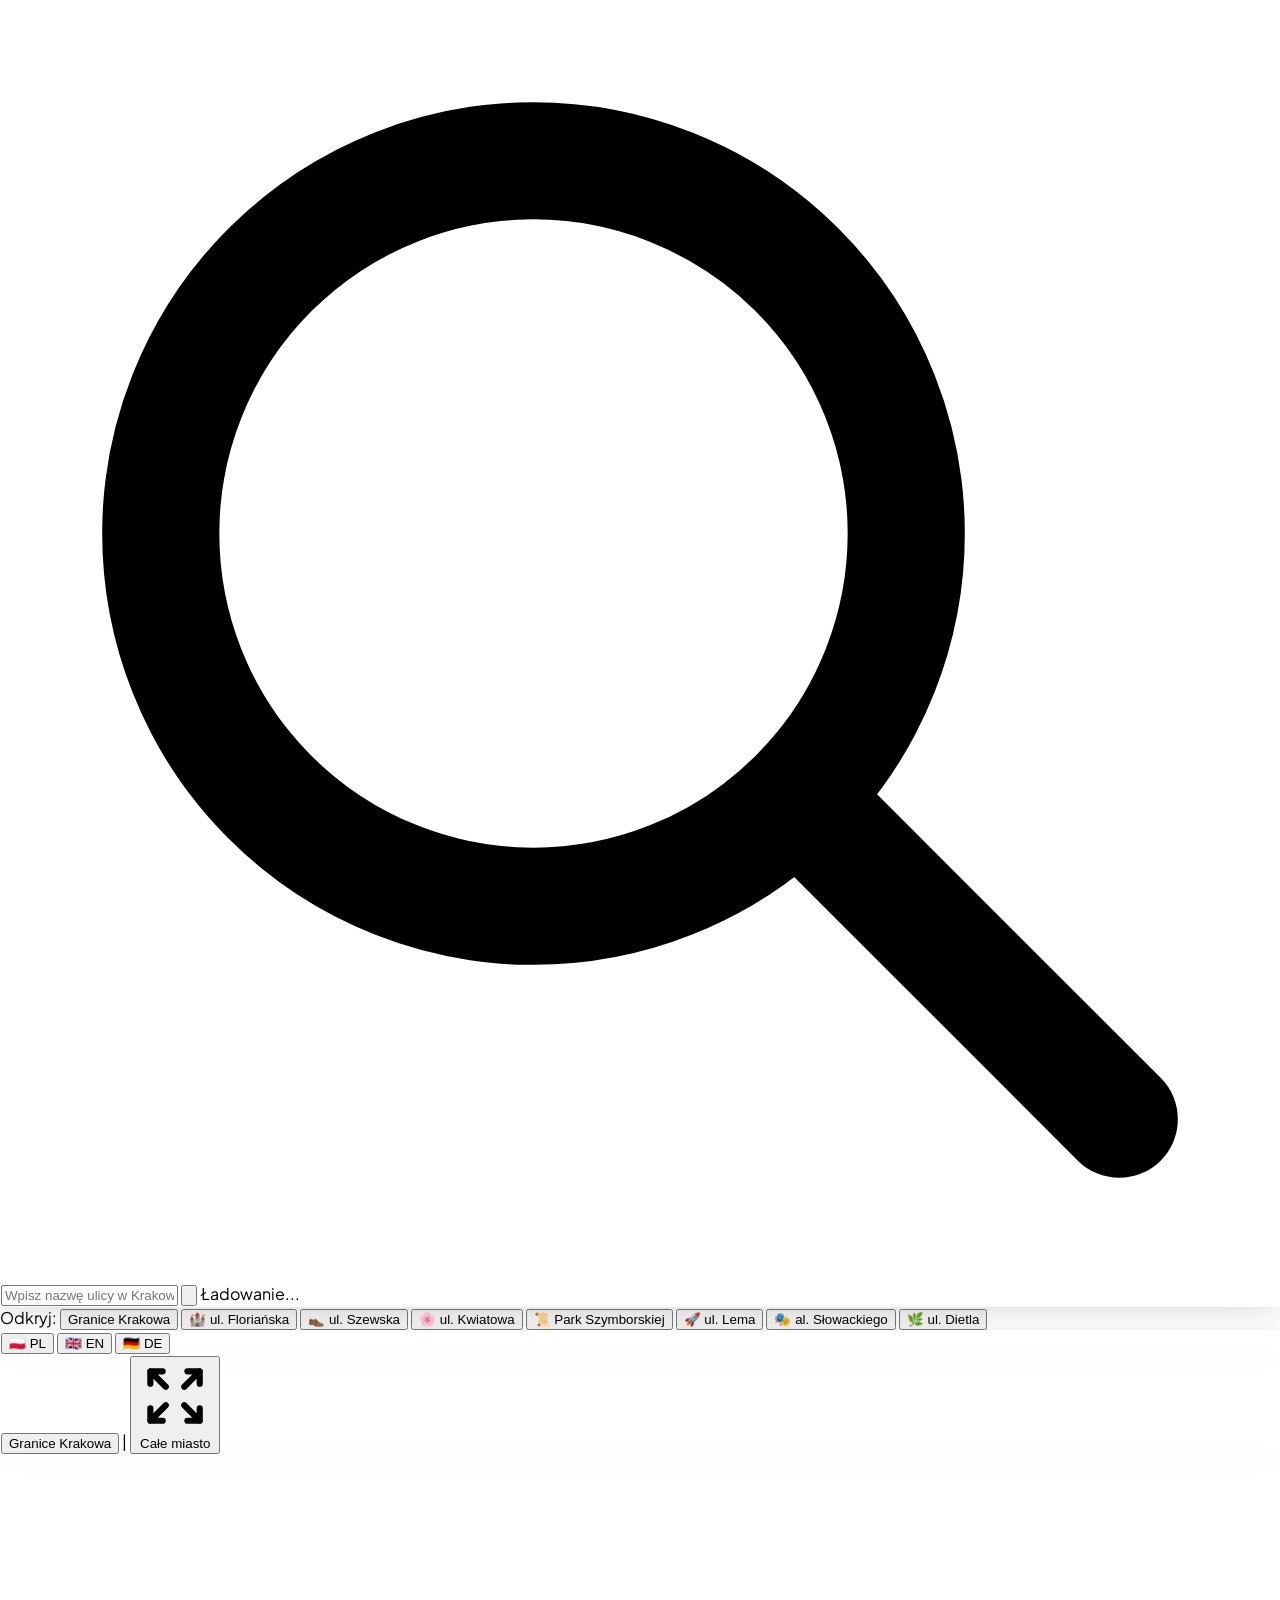
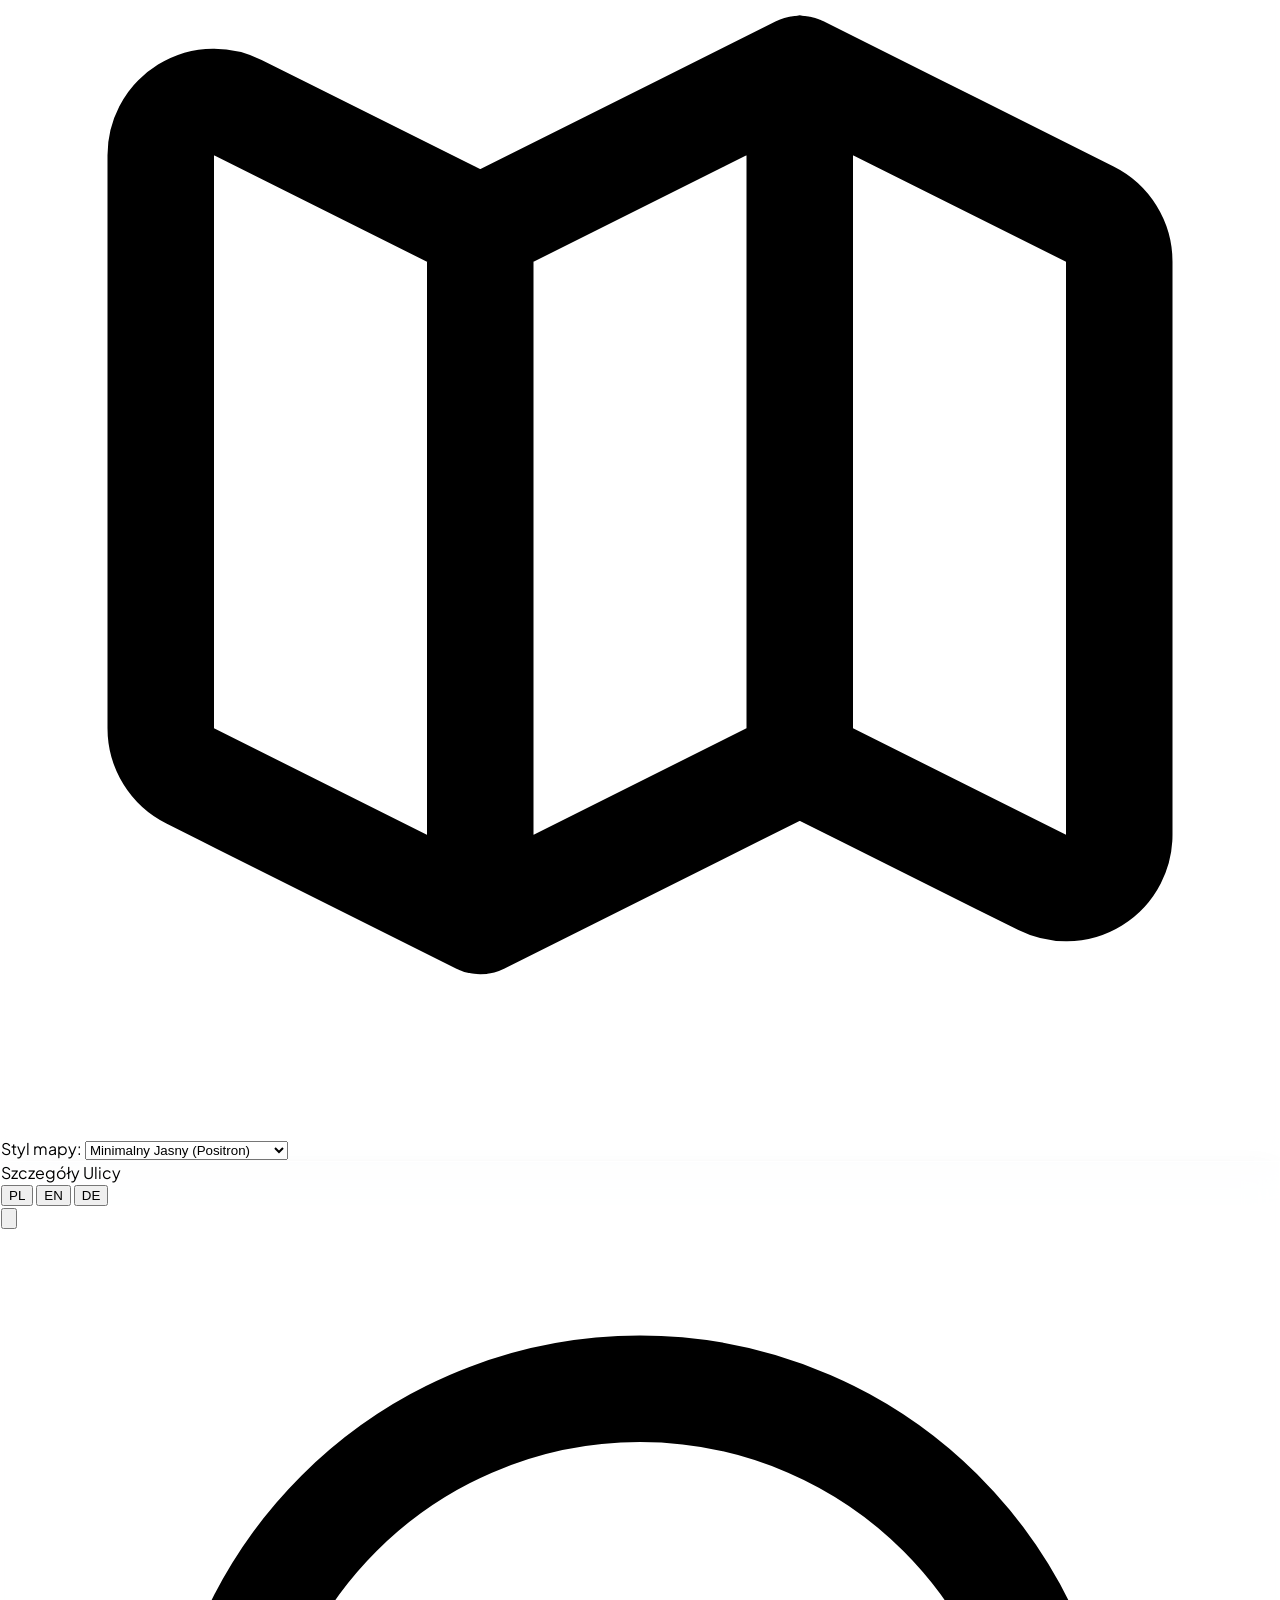
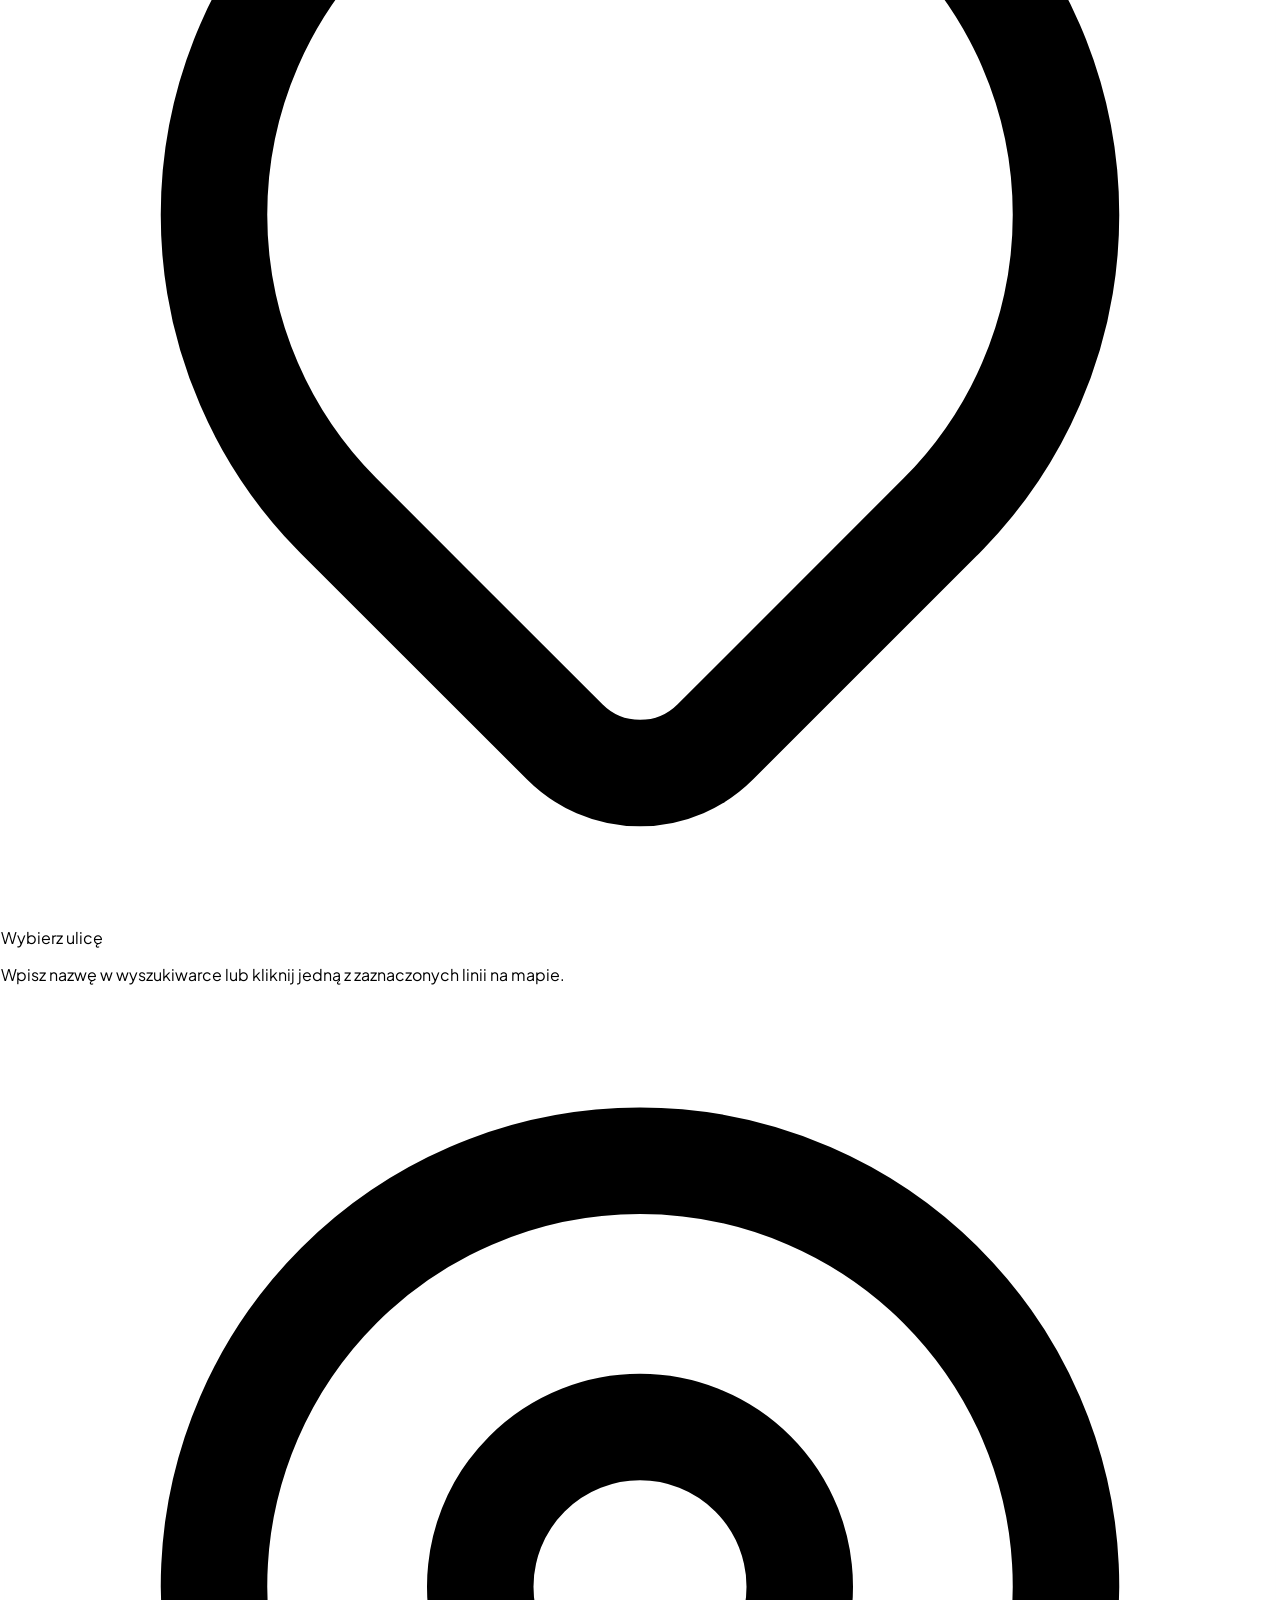
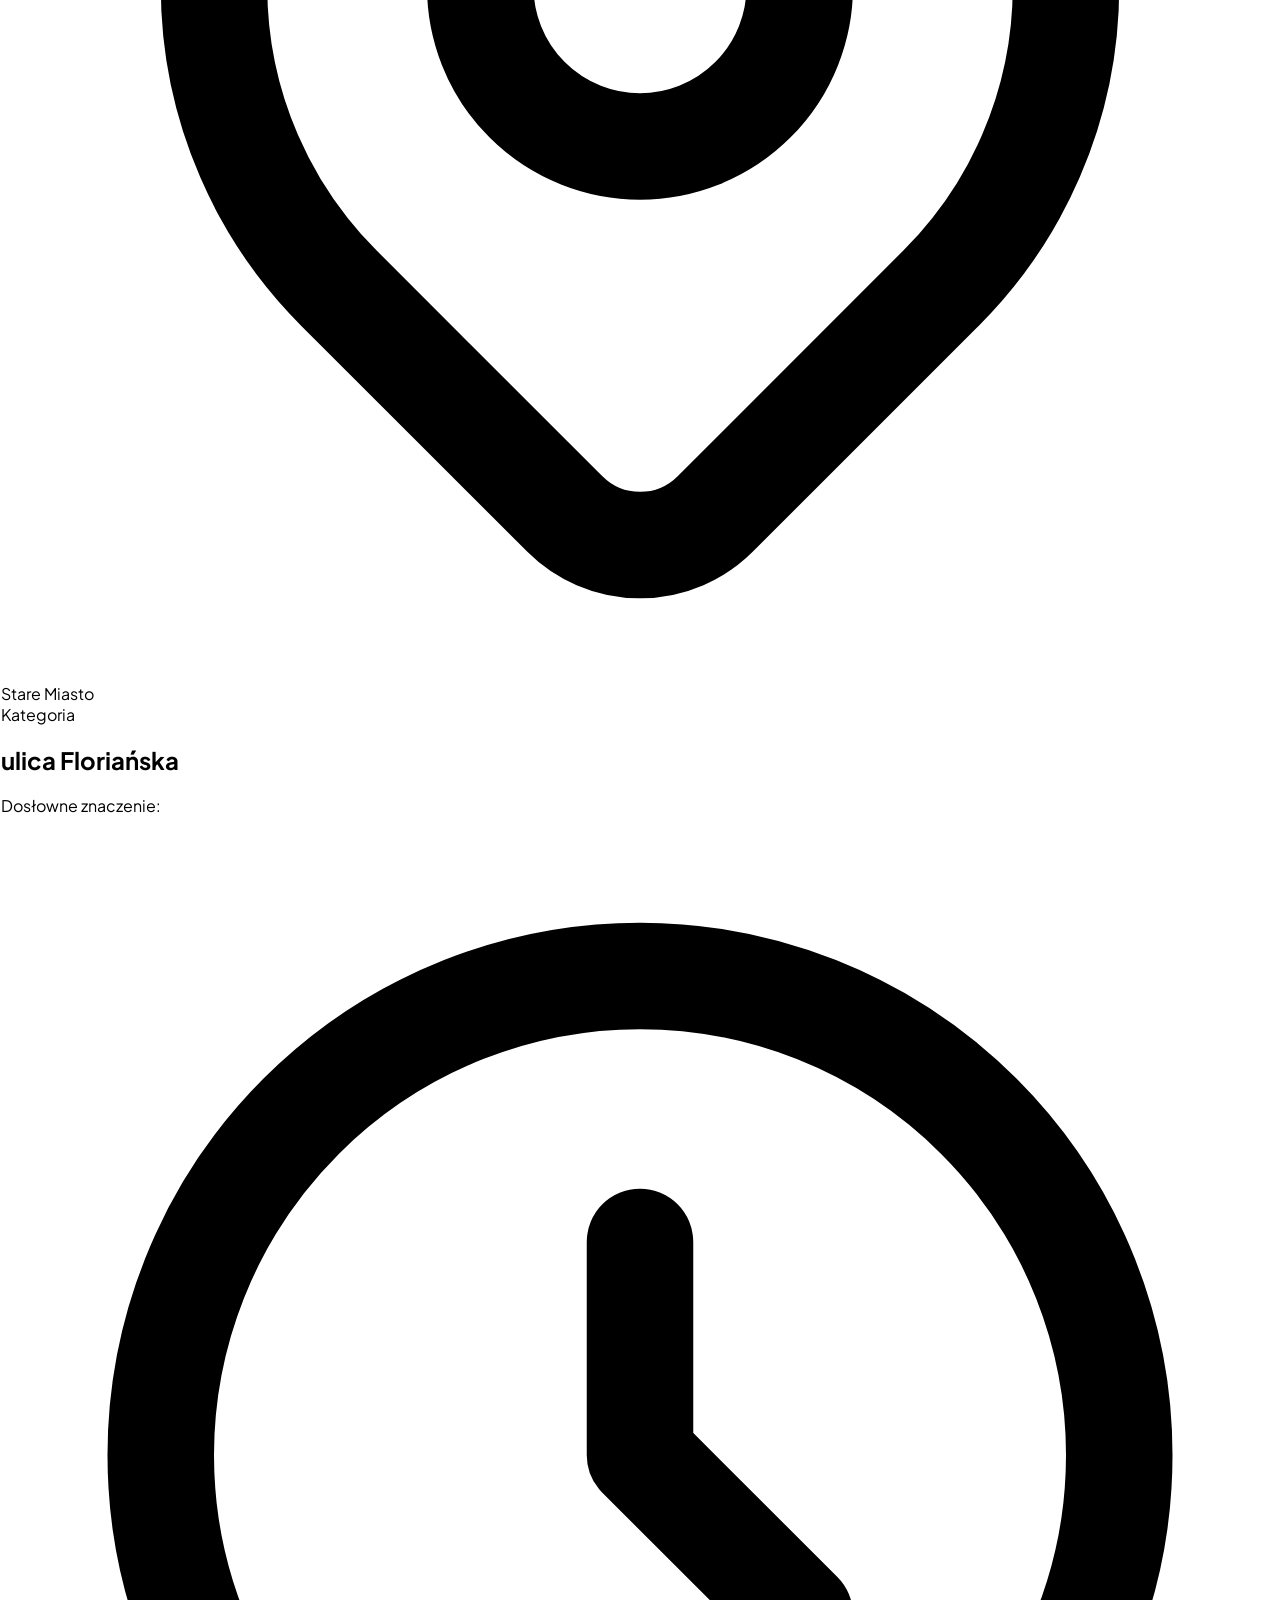
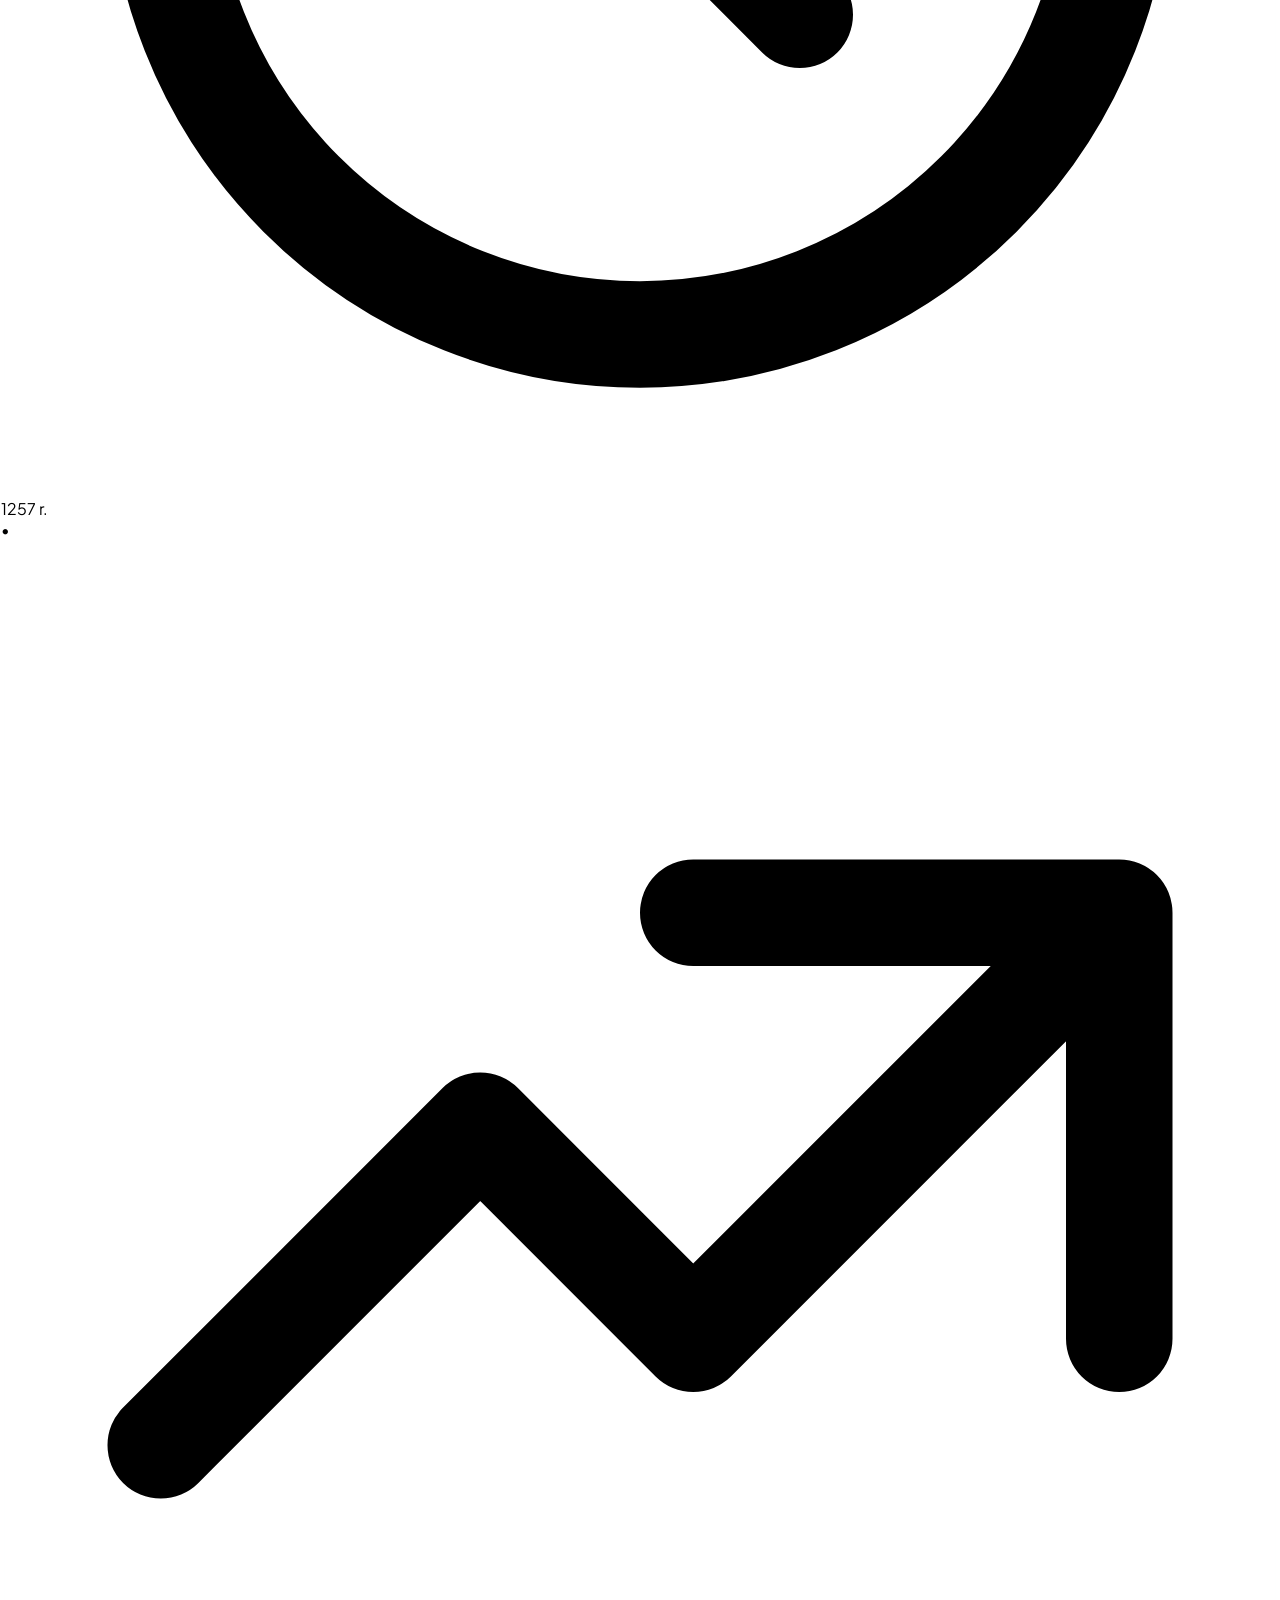
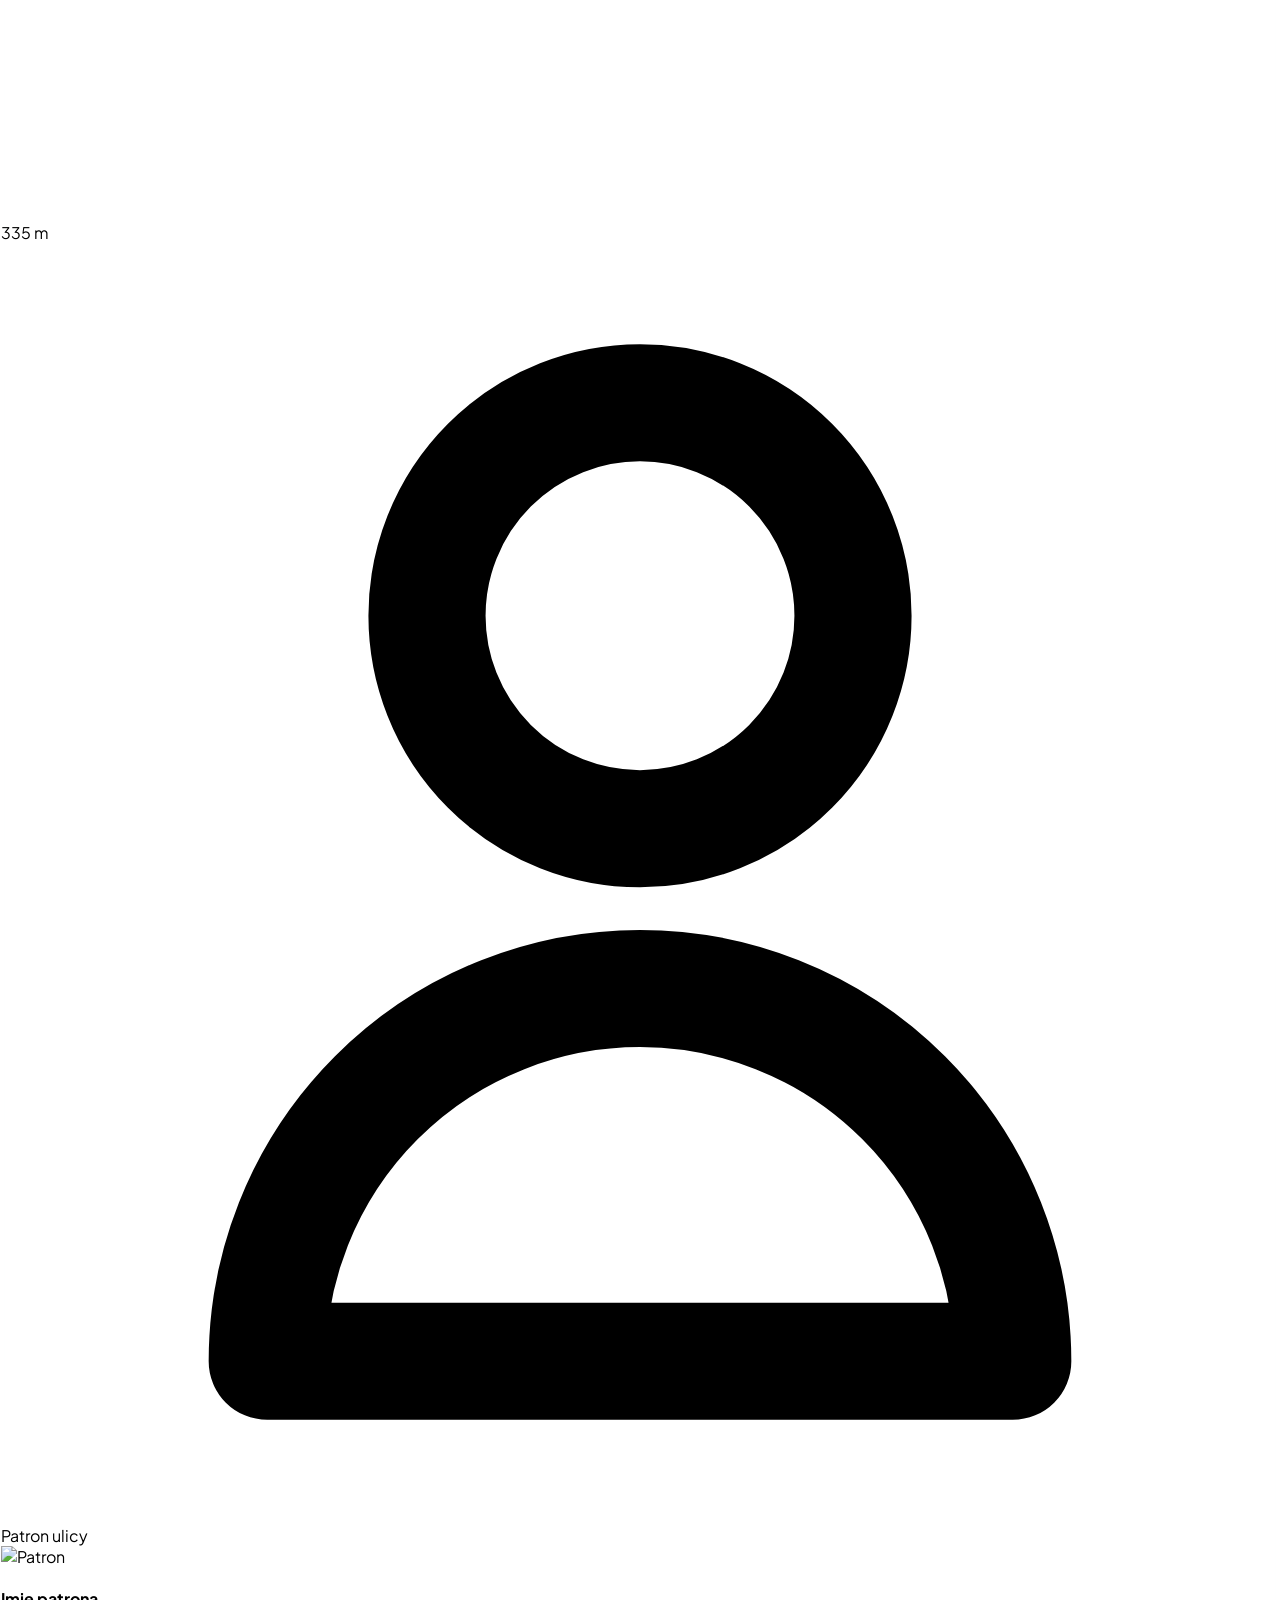
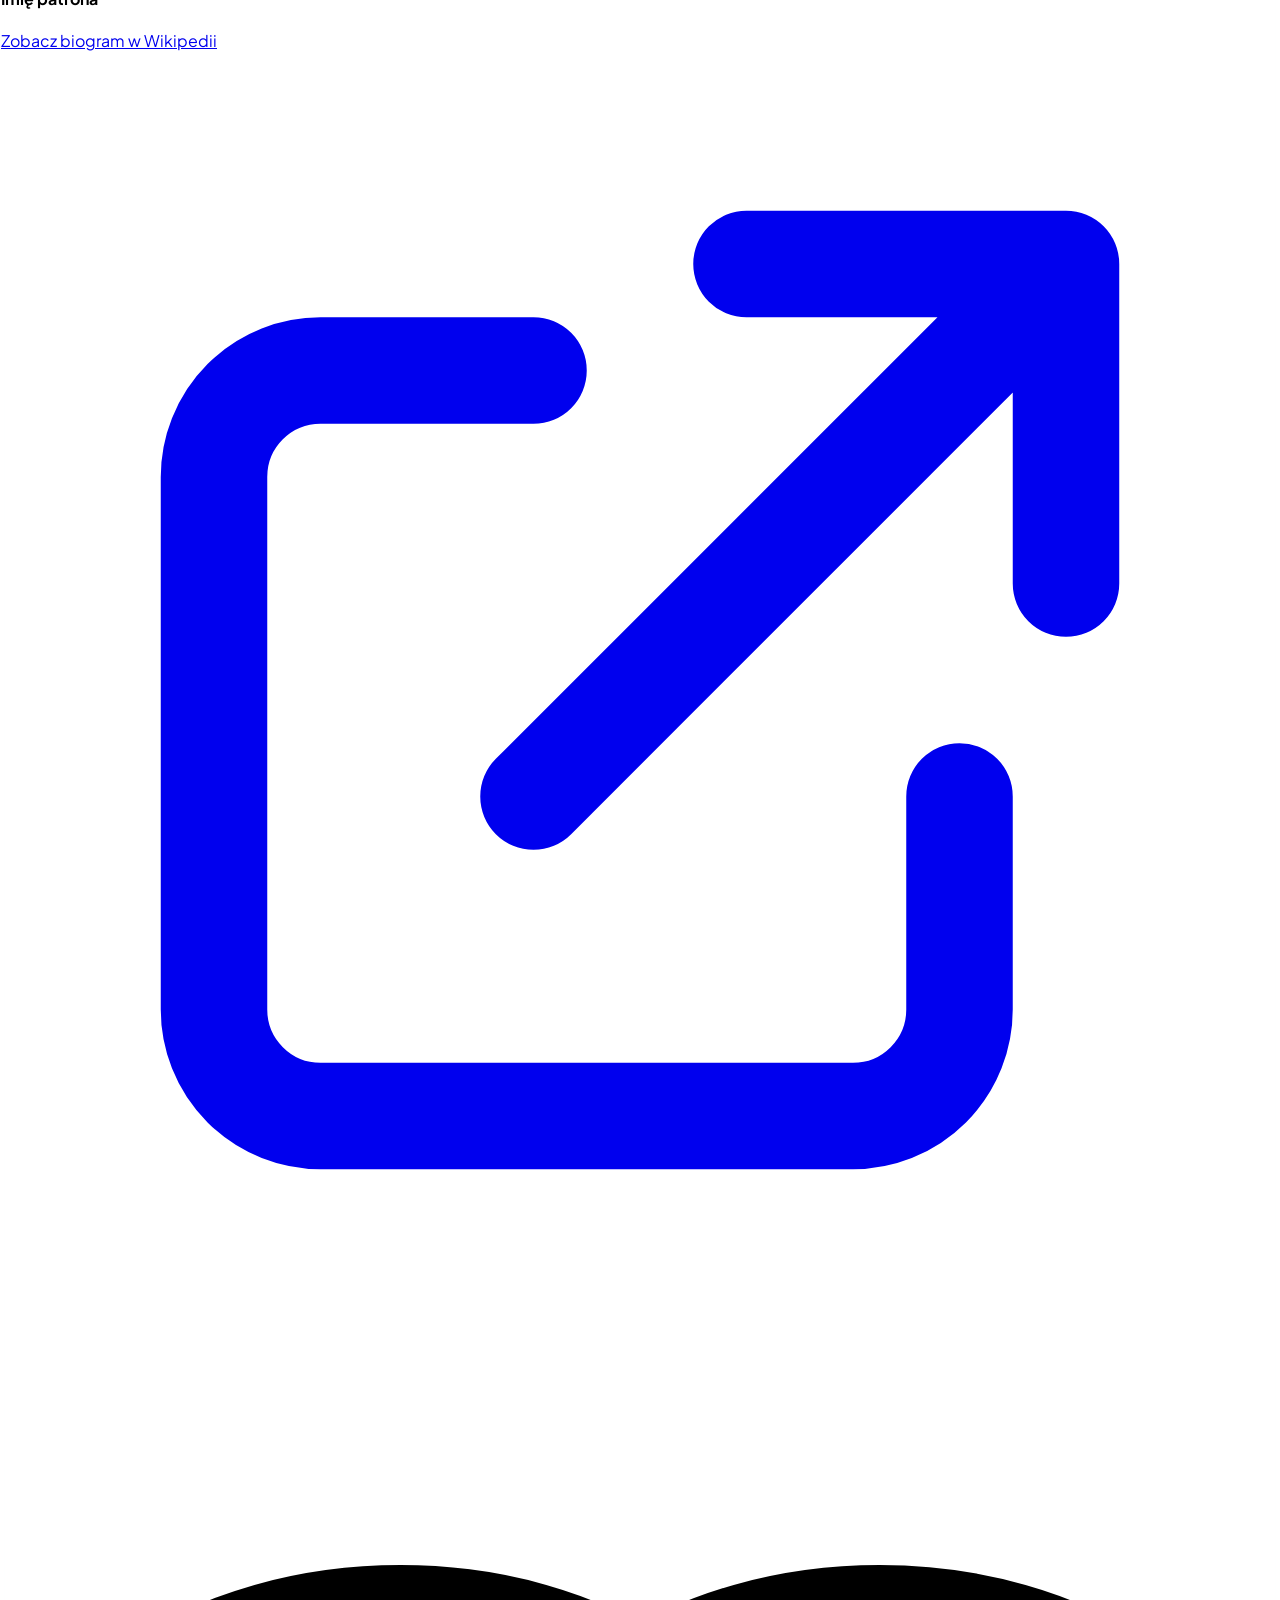
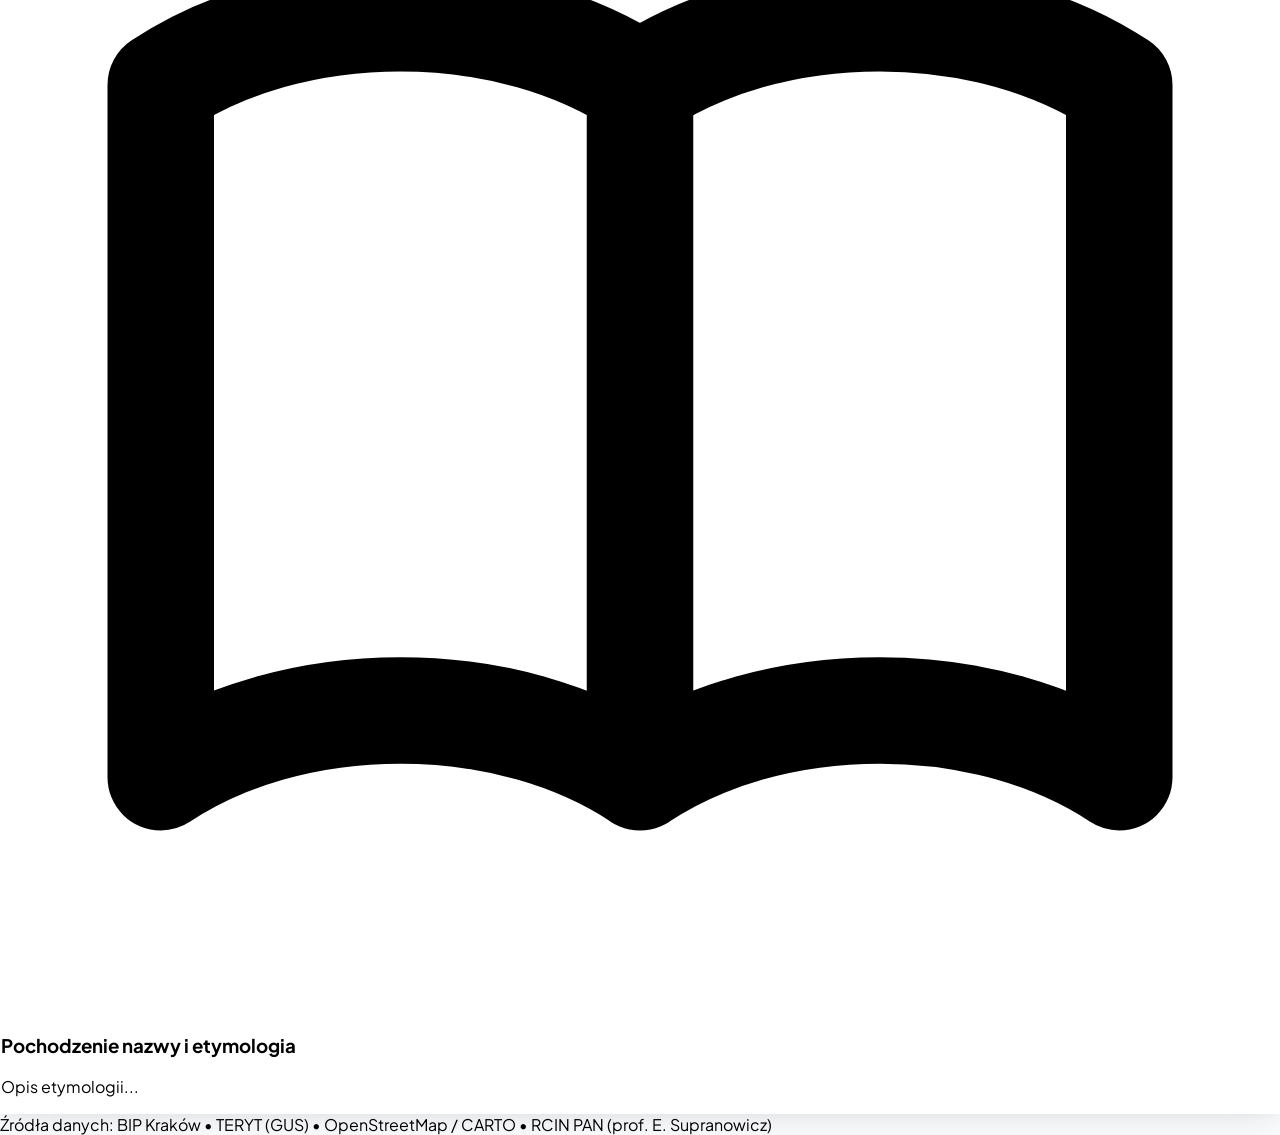
==== index.html @ cbea77e5 "feat: Inicjalizacja portalu Ulice Krakowa z wielojęzycznością i bazą 2763 ulic - Pełna baza 2763 uli" ====
<!DOCTYPE html>
<html lang="pl">
<head>
  <meta charset="UTF-8">
  <meta name="viewport" content="width=device-width, initial-scale=1.0">
  <title>Ulice Krakowa – Mapa, Etymologia i Uchwały RMK</title>
  
  <!-- Google Fonts: Plus Jakarta Sans -->
  <link rel="preconnect" href="https://fonts.googleapis.com">
  <link rel="preconnect" href="https://fonts.gstatic.com" crossorigin>
  <link href="https://fonts.googleapis.com/css2?family=Plus+Jakarta+Sans:wght@300;400;500;600;700;800&display=swap" rel="stylesheet">

  <!-- Tailwind CSS CDN -->
  <script src="https://cdn.tailwindcss.com"></script>

  <!-- MapLibre GL JS (Wektorowy WebGL, open-source, ultra-szybki) -->
  <link href="https://unpkg.com/maplibre-gl@4.7.1/dist/maplibre-gl.css" rel="stylesheet" />
  <script src="https://unpkg.com/maplibre-gl@4.7.1/dist/maplibre-gl.js"></script>

  <!-- Niezależne style aplikacji -->
  <link rel="stylesheet" href="css/style.css">
</head>
<body class="relative h-screen w-screen overflow-hidden bg-slate-900 text-slate-800 antialiased select-none">

  <!-- Kontener mapy MapLibre WebGL -->
  <div id="map"></div>

  <!-- Pływający górny pasek nawigacji i wyszukiwarka -->
  <header class="absolute top-4 left-4 right-4 md:left-6 md:right-auto z-20 flex flex-col gap-2 max-w-xl w-full pointer-events-none">
    
    <!-- Pasek wyszukiwania w stylu Apple Spotlight / Glassmorphism -->
    <div class="glass-panel rounded-2xl shadow-xl pointer-events-auto transition-all duration-200">
      <div class="flex items-center px-4 py-3 gap-3">
        <!-- Ikona lupy -->
        <svg class="w-5 h-5 text-blue-600 flex-shrink-0" fill="none" stroke="currentColor" viewBox="0 0 24 24">
          <path stroke-linecap="round" stroke-linejoin="round" stroke-width="2.2" d="M21 21l-6-6m2-5a7 7 0 11-14 0 7 7 0 0114 0z"></path>
        </svg>

        <!-- Input wyszukiwania -->
        <input 
          id="search-input" 
          type="text" 
          placeholder="Wpisz nazwę ulicy w Krakowie (np. Floriańska, Słowackiego, Szewska)..." 
          data-i18n-placeholder="search_placeholder"
          autocomplete="off"
          spellcheck="false"
          class="w-full bg-transparent text-slate-800 placeholder-slate-400 font-medium text-sm md:text-base outline-none focus:ring-0"
        >

        <!-- Przycisk wyczyszczenia -->
        <button id="clear-search-btn" class="hidden text-slate-400 hover:text-slate-600 p-1">
          <svg class="w-4 h-4" fill="none" stroke="currentColor" viewBox="0 0 24 24">
            <path stroke-linecap="round" stroke-linejoin="round" stroke-width="2" d="M6 18L18 6M6 6l12 12"></path>
          </svg>
        </button>

        <!-- Odznaka z liczbą ulic -->
        <span id="streets-count-badge" class="hidden sm:inline-block text-[11px] font-semibold bg-slate-100 text-slate-600 px-2 py-1 rounded-lg flex-shrink-0 border border-slate-200">
          Ładowanie...
        </span>
      </div>

      <!-- Dropdown z wynikami wyszukiwania -->
      <div id="search-results" class="hidden max-h-80 overflow-y-auto border-t border-slate-100 divide-y divide-slate-100">
        <!-- Generowane dynamicznie przez search.js -->
      </div>
    </div>

    <!-- Szybkie chipy z popularnymi ulicami -->
    <div class="flex items-center gap-1.5 overflow-x-auto py-1 px-1 pointer-events-auto no-scrollbar">
      <span data-i18n="discover" class="text-[11px] font-bold text-slate-600 drop-shadow-sm bg-white/70 px-2 py-0.5 rounded-md backdrop-blur-sm">Odkryj:</span>
      <button onclick="window.krakowApp?.fitKrakowBounds()" class="text-xs bg-red-50 hover:bg-red-100 text-red-700 font-bold px-2.5 py-1 rounded-lg shadow-sm border border-red-200 backdrop-blur-md transition-all whitespace-nowrap flex items-center gap-1 cursor-pointer">
        <span class="w-2 h-2 rounded-full bg-red-600 animate-pulse"></span>
        <span data-i18n="city_border">Granice Krakowa</span>
      </button>
      <button onclick="window.krakowApp?.selectStreetById('florianska')" data-i18n="chip_florianska" class="text-xs bg-white/90 hover:bg-blue-50 text-slate-700 hover:text-blue-600 font-medium px-2.5 py-1 rounded-lg shadow-sm border border-slate-200/80 backdrop-blur-md transition-all whitespace-nowrap">
        🏰 ul. Floriańska
      </button>
      <button onclick="window.krakowApp?.selectStreetById('szewska')" data-i18n="chip_szewska" class="text-xs bg-white/90 hover:bg-blue-50 text-slate-700 hover:text-blue-600 font-medium px-2.5 py-1 rounded-lg shadow-sm border border-slate-200/80 backdrop-blur-md transition-all whitespace-nowrap">
        👞 ul. Szewska
      </button>
      <button onclick="window.krakowApp?.selectStreetById('kwiatowa')" data-i18n="chip_kwiatowa" class="text-xs bg-white/90 hover:bg-blue-50 text-slate-700 hover:text-blue-600 font-medium px-2.5 py-1 rounded-lg shadow-sm border border-slate-200/80 backdrop-blur-md transition-all whitespace-nowrap">
        🌸 ul. Kwiatowa
      </button>
      <button onclick="window.krakowApp?.selectStreetById('szymborskiej')" data-i18n="chip_szymborskiej" class="text-xs bg-white/90 hover:bg-blue-50 text-slate-700 hover:text-blue-600 font-medium px-2.5 py-1 rounded-lg shadow-sm border border-slate-200/80 backdrop-blur-md transition-all whitespace-nowrap">
        📜 Park Szymborskiej
      </button>
      <button onclick="window.krakowApp?.selectStreetById('lema')" data-i18n="chip_lema" class="text-xs bg-white/90 hover:bg-blue-50 text-slate-700 hover:text-blue-600 font-medium px-2.5 py-1 rounded-lg shadow-sm border border-slate-200/80 backdrop-blur-md transition-all whitespace-nowrap">
        🚀 ul. Lema
      </button>
      <button onclick="window.krakowApp?.selectStreetById('slowackiego')" data-i18n="chip_slowackiego" class="text-xs bg-white/90 hover:bg-blue-50 text-slate-700 hover:text-blue-600 font-medium px-2.5 py-1 rounded-lg shadow-sm border border-slate-200/80 backdrop-blur-md transition-all whitespace-nowrap">
        🎭 al. Słowackiego
      </button>
      <button onclick="window.krakowApp?.selectStreetById('dietla')" data-i18n="chip_dietla" class="text-xs bg-white/90 hover:bg-blue-50 text-slate-700 hover:text-blue-600 font-medium px-2.5 py-1 rounded-lg shadow-sm border border-slate-200/80 backdrop-blur-md transition-all whitespace-nowrap">
        🌿 ul. Dietla
      </button>
    </div>
  </header>

  <!-- Prawy górny pasek: Przełącznik języków + Granice Krakowa + Styl mapy -->
  <div class="absolute top-4 right-4 z-20 hidden md:flex items-center gap-2">
    <!-- Przełącznik języka (PL / EN / DE) -->
    <div class="glass-panel p-1 rounded-xl shadow-lg flex items-center gap-1 border border-slate-200">
      <button onclick="window.krakowI18n?.setLanguage('pl')" data-lang="pl" class="lang-btn px-2.5 py-1 text-xs font-bold rounded-lg transition-all bg-white text-blue-700 shadow-sm">
        🇵🇱 PL
      </button>
      <button onclick="window.krakowI18n?.setLanguage('en')" data-lang="en" class="lang-btn px-2.5 py-1 text-xs font-medium rounded-lg transition-all text-slate-600 hover:text-slate-900">
        🇬🇧 EN
      </button>
      <button onclick="window.krakowI18n?.setLanguage('de')" data-lang="de" class="lang-btn px-2.5 py-1 text-xs font-medium rounded-lg transition-all text-slate-600 hover:text-slate-900">
        🇩🇪 DE
      </button>
    </div>

    <!-- Panel Granic Krakowa -->
    <div class="glass-panel px-3 py-1.5 rounded-xl shadow-lg flex items-center gap-2 border border-slate-200 bg-white/95">
      <button id="toggle-border-btn" title="Włącz / wyłącz widok granic Krakowa" class="flex items-center gap-1.5 text-xs font-bold text-red-600 hover:text-red-700 transition-all cursor-pointer">
        <span id="border-indicator-dot" class="w-2.5 h-2.5 rounded-full bg-red-600 shadow-sm animate-pulse"></span>
        <span data-i18n="city_border">Granice Krakowa</span>
      </button>
      <span class="text-slate-300">|</span>
      <button id="fit-bounds-btn" title="Dopasuj widok kamery do pełnych granic Krakowa" class="text-slate-600 hover:text-blue-600 transition-colors cursor-pointer text-xs flex items-center gap-1 font-medium">
        <svg class="w-3.5 h-3.5 text-slate-500" fill="none" stroke="currentColor" viewBox="0 0 24 24">
          <path stroke-linecap="round" stroke-linejoin="round" stroke-width="2" d="M4 8V4m0 0h4M4 4l5 5m11-1V4m0 0h-4m4 0l-5 5M4 16v4m0 0h4m-4 0l5-5m11 5l-5-5m5 5v-4m0 4h-4"></path>
        </svg>
        <span data-i18n="fit_krakow">Całe miasto</span>
      </button>
    </div>

    <!-- Styl mapy -->
    <div class="glass-panel px-3 py-2 rounded-xl shadow-lg flex items-center gap-2 border border-slate-200">
      <svg class="w-4 h-4 text-slate-500" fill="none" stroke="currentColor" viewBox="0 0 24 24">
        <path stroke-linecap="round" stroke-linejoin="round" stroke-width="2" d="M9 20l-5.447-2.724A1 1 0 013 16.382V5.618a1 1 0 011.447-.894L9 7m0 13l6-3m-6 3V7m6 10l4.553 2.276A1 1 0 0021 18.382V7.618a1 1 0 00-.553-.894L15 4m0 13V4m0 0L9 7"></path>
      </svg>
      <label for="map-style-select" data-i18n="map_style" class="text-xs font-semibold text-slate-600">Styl mapy:</label>
      <select id="map-style-select" class="bg-transparent text-xs font-bold text-slate-800 focus:outline-none cursor-pointer">
        <option value="positron">Minimalny Jasny (Positron)</option>
        <option value="dark">Ciemny / Neon (Dark Matter)</option>
        <option value="voyager">Klasyczny Kolorowy (Voyager)</option>
      </select>
    </div>
  </div>

  <!-- Boczny panel szczegółów ulicy (Drawer / Sheet) -->
  <aside id="street-drawer" class="absolute bottom-0 md:bottom-auto md:top-4 md:right-4 z-30 w-full md:w-[420px] max-h-[75vh] md:max-h-[calc(100vh-2rem)] glass-panel md:rounded-2xl rounded-t-2xl shadow-2xl flex flex-col transition-drawer overflow-hidden translate-y-full md:translate-x-full md:translate-y-0">
    
    <!-- Belka nagłówkowa panelu -->
    <div class="flex items-center justify-between px-5 py-4 border-b border-slate-200/80 bg-white/40">
      <div class="flex items-center gap-2">
        <span class="w-2.5 h-2.5 rounded-full bg-blue-600 animate-ping"></span>
        <span class="w-2.5 h-2.5 rounded-full bg-blue-600 -ml-4"></span>
        <span data-i18n="drawer_title" class="text-xs font-bold uppercase tracking-wider text-slate-500">Szczegóły Ulicy</span>
      </div>
      <div class="flex items-center gap-2">
        <!-- Mobilny przełącznik języka -->
        <div class="flex md:hidden items-center bg-slate-200/70 p-0.5 rounded-lg text-[10px]">
          <button onclick="window.krakowI18n?.setLanguage('pl')" data-lang="pl" class="lang-btn px-1.5 py-0.5 rounded font-bold">PL</button>
          <button onclick="window.krakowI18n?.setLanguage('en')" data-lang="en" class="lang-btn px-1.5 py-0.5 rounded">EN</button>
          <button onclick="window.krakowI18n?.setLanguage('de')" data-lang="de" class="lang-btn px-1.5 py-0.5 rounded">DE</button>
        </div>
        <button id="close-drawer-btn" class="p-1.5 rounded-lg text-slate-400 hover:text-slate-700 hover:bg-slate-100 transition-colors">
          <svg class="w-5 h-5" fill="none" stroke="currentColor" viewBox="0 0 24 24">
            <path stroke-linecap="round" stroke-linejoin="round" stroke-width="2" d="M6 18L18 6M6 6l12 12"></path>
          </svg>
        </button>
      </div>
    </div>

    <!-- Stan początkowy (pusty) -->
    <div id="drawer-empty-state" class="p-8 text-center flex flex-col items-center justify-center h-64">
      <div class="w-12 h-12 rounded-full bg-blue-50 text-blue-600 flex items-center justify-center mb-3">
        <svg class="w-6 h-6" fill="none" stroke="currentColor" viewBox="0 0 24 24">
          <path stroke-linecap="round" stroke-linejoin="round" stroke-width="2" d="M17.657 16.657L13.414 20.9a1.998 1.998 0 01-2.827 0l-4.244-4.243a8 8 0 1111.314 0z"></path>
        </svg>
      </div>
      <p data-i18n="empty_title" class="font-bold text-slate-800 text-sm">Wybierz ulicę</p>
      <p data-i18n="empty_desc" class="text-xs text-slate-500 mt-1 max-w-xs">Wpisz nazwę w wyszukiwarce lub kliknij jedną z zaznaczonych linii na mapie.</p>
    </div>

    <!-- Treść po wybraniu ulicy -->
    <div id="drawer-content" class="hidden p-6 overflow-y-auto space-y-5">
      
      <!-- Nagłówek ulicy i lokalizacja -->
      <div class="border-b border-slate-100 pb-4">
        <div class="flex items-center justify-between gap-2 mb-2">
          <div class="inline-flex items-center gap-1.5 text-xs font-semibold px-2.5 py-1 rounded-full bg-blue-50 text-blue-700 border border-blue-100">
            <svg class="w-3.5 h-3.5 text-blue-600 flex-shrink-0" fill="none" stroke="currentColor" viewBox="0 0 24 24">
              <path stroke-linecap="round" stroke-linejoin="round" stroke-width="2" d="M17.657 16.657L13.414 20.9a1.998 1.998 0 01-2.827 0l-4.244-4.243a8 8 0 1111.314 0z"></path>
              <path stroke-linecap="round" stroke-linejoin="round" stroke-width="2" d="M15 11a3 3 0 11-6 0 3 3 0 016 0z"></path>
            </svg>
            <span id="drawer-district">Stare Miasto</span>
          </div>
          <span id="drawer-category" class="text-[11px] font-medium text-slate-500 bg-slate-100 px-2.5 py-1 rounded-md">
            Kategoria
          </span>
        </div>
        
        <h2 id="drawer-name" class="text-2xl font-extrabold text-slate-900 tracking-tight leading-tight">
          ulica Floriańska
        </h2>

        <!-- Dosłowne znaczenie dla obcokrajowców (np. Shoemakers' Street / Schustergasse) -->
        <div id="drawer-meaning-box" class="hidden mt-2 inline-flex items-center gap-1.5 px-2.5 py-1 rounded-lg bg-indigo-50 border border-indigo-100 text-indigo-900 text-xs font-medium">
          <span class="text-[10px] font-bold uppercase tracking-wider text-indigo-500" data-i18n="literal_meaning_label">Dosłowne znaczenie:</span>
          <span id="drawer-meaning-text" class="font-bold text-indigo-700"></span>
        </div>

        <div class="flex items-center gap-3 text-xs text-slate-500 mt-2.5 pt-2 border-t border-slate-100">
          <div class="flex items-center gap-1.5">
            <svg class="w-3.5 h-3.5 text-slate-400" fill="none" stroke="currentColor" viewBox="0 0 24 24">
              <path stroke-linecap="round" stroke-linejoin="round" stroke-width="2" d="M12 8v4l3 3m6-3a9 9 0 11-18 0 9 9 0 0118 0z"></path>
            </svg>
            <span id="drawer-year" class="font-medium text-slate-700">1257 r.</span>
          </div>
          <span class="text-slate-300">•</span>
          <div class="flex items-center gap-1.5">
            <svg class="w-3.5 h-3.5 text-slate-400" fill="none" stroke="currentColor" viewBox="0 0 24 24">
              <path stroke-linecap="round" stroke-linejoin="round" stroke-width="2" d="M13 7h8m0 0v8m0-8l-8 8-4-4-6 6"></path>
            </svg>
            <span id="drawer-length" class="text-slate-600">335 m</span>
          </div>
        </div>
      </div>

      <!-- Karta Patrona Ulicy (jeśli istnieje) -->
      <div id="drawer-patron-card" class="hidden p-4 rounded-xl bg-slate-50/80 border border-slate-200/80 shadow-sm transition-all">
        <div class="text-[10px] font-bold uppercase tracking-wider text-blue-800 mb-3 flex items-center gap-1.5">
          <svg class="w-3.5 h-3.5 text-blue-600" fill="none" stroke="currentColor" viewBox="0 0 24 24">
            <path stroke-linecap="round" stroke-linejoin="round" stroke-width="2.2" d="M16 7a4 4 0 11-8 0 4 4 0 018 0zM12 14a7 7 0 00-7 7h14a7 7 0 00-7-7z"></path>
          </svg>
          <span data-i18n="patron_title">Patron ulicy</span>
        </div>
        <div class="flex items-start gap-3.5">
          <img id="drawer-patron-img" class="w-16 h-20 rounded-xl object-cover shadow-md border-2 border-white flex-shrink-0 bg-slate-200" src="" alt="Patron" referrerpolicy="no-referrer">
          <div class="flex-1 min-w-0">
            <h4 id="drawer-patron-name" class="text-sm font-bold text-slate-900 leading-tight">Imię patrona</h4>
            <p id="drawer-patron-role" class="text-xs text-slate-600 mt-1 leading-relaxed"></p>
            <a id="drawer-patron-wiki" href="#" target="_blank" rel="noopener noreferrer" class="inline-flex items-center gap-1.5 text-xs font-semibold text-blue-600 hover:text-blue-800 mt-2.5 transition-colors">
              <span data-i18n="wiki_bio_link">Zobacz biogram w Wikipedii</span>
              <svg class="w-3 h-3" fill="none" stroke="currentColor" viewBox="0 0 24 24">
                <path stroke-linecap="round" stroke-linejoin="round" stroke-width="2" d="M10 6H6a2 2 0 00-2 2v10a2 2 0 002 2h10a2 2 0 002-2v-4M14 4h6m0 0v6m0-6L10 14"></path>
              </svg>
            </a>
          </div>
        </div>
      </div>

      <!-- Etymologia i historia nazwy -->
      <div>
        <h3 class="text-xs font-bold uppercase tracking-wider text-slate-400 mb-2 flex items-center gap-1.5">
          <svg class="w-4 h-4 text-blue-500" fill="none" stroke="currentColor" viewBox="0 0 24 24">
            <path stroke-linecap="round" stroke-linejoin="round" stroke-width="2" d="M12 6.253v13m0-13C10.832 5.477 9.246 5 7.5 5S4.168 5.477 3 6.253v13C4.168 18.477 5.754 18 7.5 18s3.332.477 4.5 1.253m0-13C13.168 5.477 14.754 5 16.5 5c1.747 0 3.332.477 4.5 1.253v13C19.832 18.477 18.247 18 16.5 18c-1.746 0-3.332.477-4.5 1.253"></path>
          </svg>
          <span data-i18n="etymology_title">Pochodzenie nazwy i etymologia</span>
        </h3>
        <p id="drawer-etymology" class="text-sm text-slate-700 leading-relaxed bg-white/70 p-4 rounded-xl border border-slate-200/80 shadow-sm">
          Opis etymologii...
        </p>
      </div>

      <!-- Karta Uchwały RMK / Podstawy prawnej -->
      <div id="drawer-resolution-box">
        <!-- Renderowane przez app.js -->
      </div>
    </div>
  </aside>

  <!-- Stopka ze źródłami danych -->
  <footer class="absolute bottom-2 left-4 z-10 hidden sm:flex items-center gap-2 text-[11px] text-slate-500 bg-white/80 backdrop-blur-md px-3 py-1 rounded-lg border border-slate-200 shadow-sm pointer-events-auto">
    <span data-i18n="footer_sources">Źródła danych:</span>
    <span class="font-semibold text-slate-700">BIP Kraków</span>
    <span>•</span>
    <span class="font-semibold text-slate-700">TERYT (GUS)</span>
    <span>•</span>
    <span class="font-semibold text-slate-700">OpenStreetMap / CARTO</span>
    <span>•</span>
    <span class="font-semibold text-slate-700">RCIN PAN (prof. E. Supranowicz)</span>
  </footer>

  <!-- Skrypty aplikacji -->
  <script src="js/i18n.js"></script>
  <script src="js/search.js"></script>
  <script src="js/app.js"></script>
</body>
</html>
---- css/style.css ----
/* Style dla portalu Ulice Krakowa */
@import url('https://fonts.googleapis.com/css2?family=Plus+Jakarta+Sans:wght@300;400;500;600;700;800&display=swap');

:root {
  --primary: #2563eb;
  --primary-hover: #1d4ed8;
  --accent-glow: rgba(37, 99, 235, 0.45);
}

body {
  font-family: 'Plus Jakarta Sans', -apple-system, BlinkMacSystemFont, 'Segoe UI', Roboto, sans-serif;
  margin: 0;
  padding: 0;
  overflow: hidden;
  height: 100vh;
  width: 100vw;
  background-color: #f8fafc;
  -webkit-font-smoothing: antialiased;
}

#map {
  position: absolute;
  top: 0;
  bottom: 0;
  width: 100%;
  height: 100%;
}

/* Glassmorphism containers */
.glass-panel {
  background: rgba(255, 255, 255, 0.88);
  backdrop-filter: blur(16px);
  -webkit-backdrop-filter: blur(16px);
  border: 1px solid rgba(255, 255, 255, 0.7);
  box-shadow: 0 10px 30px -5px rgba(0, 0, 0, 0.08), 0 4px 12px -2px rgba(0, 0, 0, 0.04);
}

.glass-panel-dark {
  background: rgba(15, 23, 42, 0.88);
  backdrop-filter: blur(16px);
  -webkit-backdrop-filter: blur(16px);
  border: 1px solid rgba(255, 255, 255, 0.1);
  box-shadow: 0 10px 30px -5px rgba(0, 0, 0, 0.4);
}

/* Custom scrollbar */
::-webkit-scrollbar {
  width: 6px;
}
::-webkit-scrollbar-track {
  background: transparent;
}
::-webkit-scrollbar-thumb {
  background: rgba(148, 163, 184, 0.4);
  border-radius: 9999px;
}
::-webkit-scrollbar-thumb:hover {
  background: rgba(148, 163, 184, 0.7);
}

/* Street selection pulse animation */
@keyframes pulse-glow {
  0%, 100% {
    opacity: 0.8;
    filter: drop-shadow(0 0 6px rgba(37, 99, 235, 0.8));
  }
  50% {
    opacity: 1;
    filter: drop-shadow(0 0 16px rgba(37, 99, 235, 1));
  }
}

.animated-glow {
  animation: pulse-glow 2.5s infinite ease-in-out;
}

/* MapLibre Controls repositioning and styling */
.maplibregl-ctrl-top-right {
  top: 88px !important;
  right: 20px !important;
}

.maplibregl-ctrl-group {
  border-radius: 12px !important;
  overflow: hidden;
  box-shadow: 0 4px 12px rgba(0,0,0,0.08) !important;
  border: 1px solid rgba(226, 232, 240, 0.8) !important;
}

/* Smooth transitions */
.transition-drawer {
  transition: transform 0.35s cubic-bezier(0.16, 1, 0.3, 1), opacity 0.25s ease;
}

/* Search results item hover */
.search-item {
  transition: all 0.15s ease-out;
}
.search-item:hover, .search-item.selected {
  background-color: #f1f5f9;
}
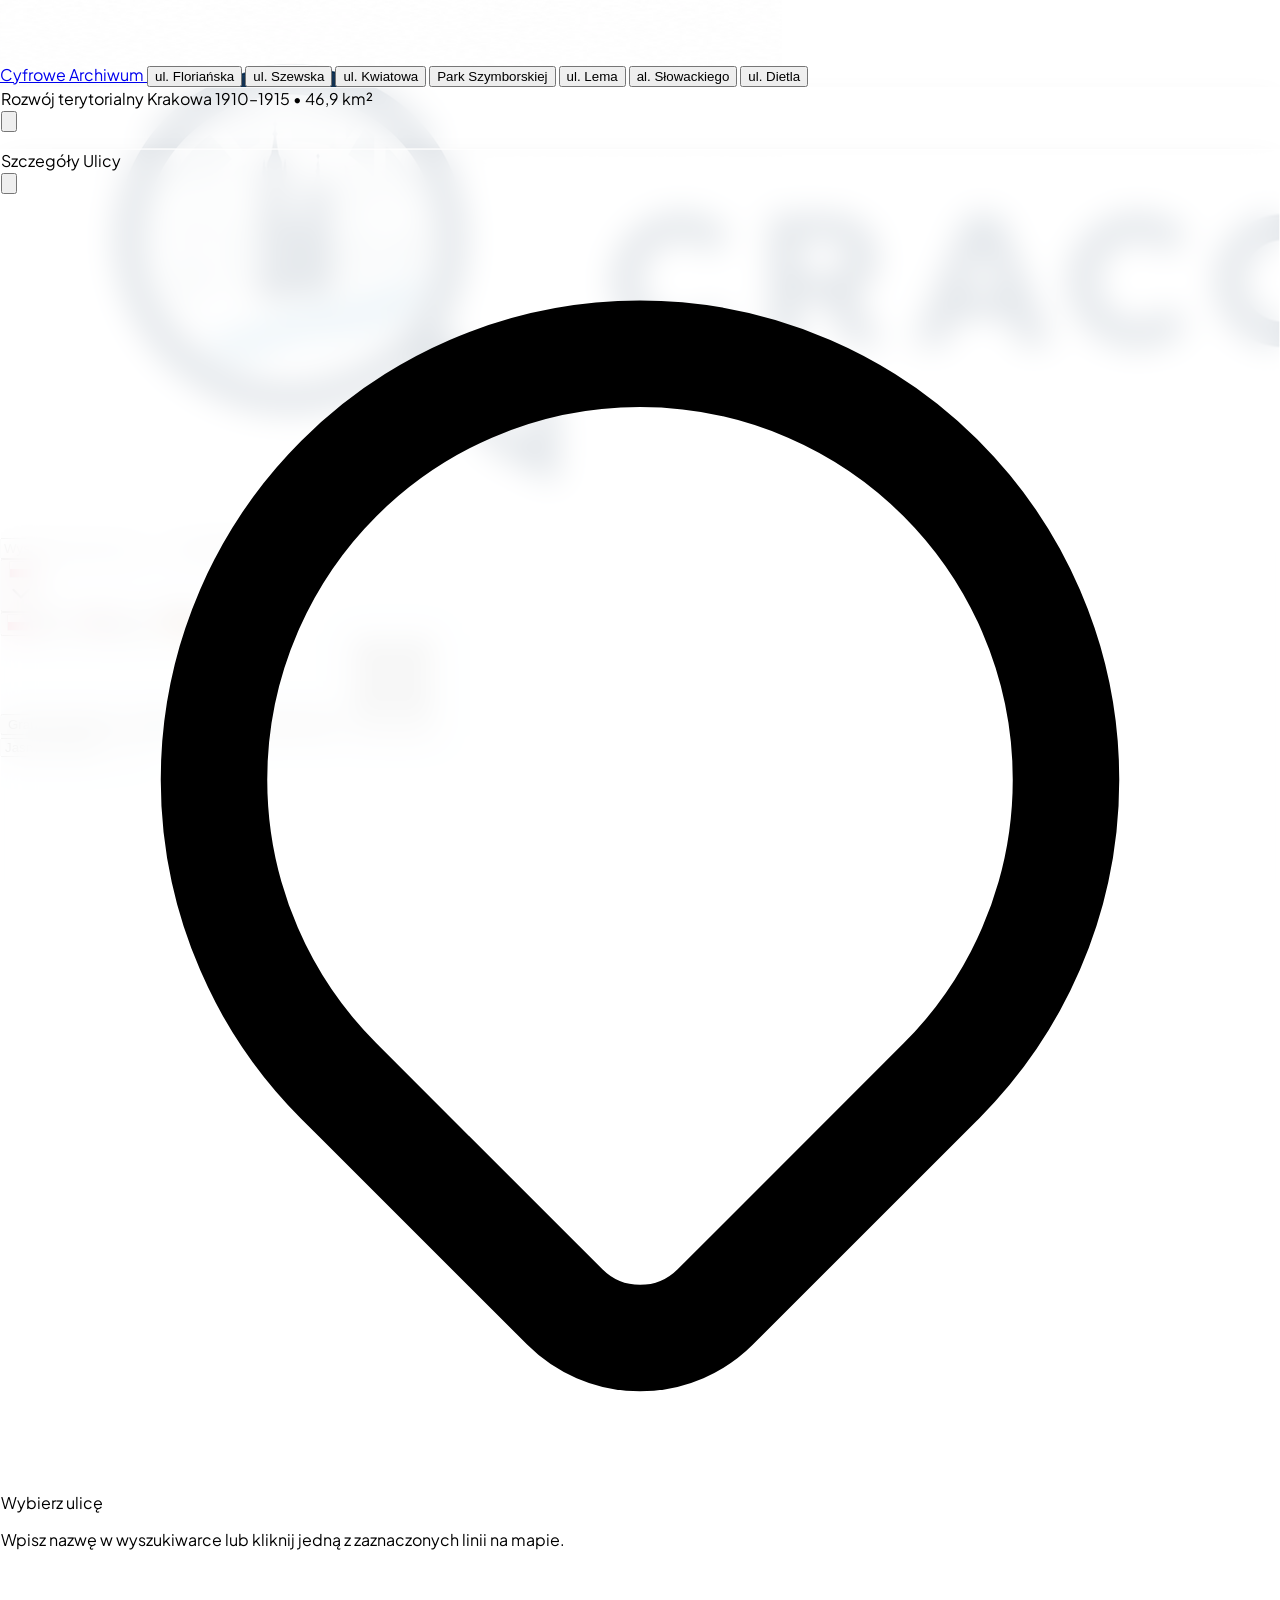
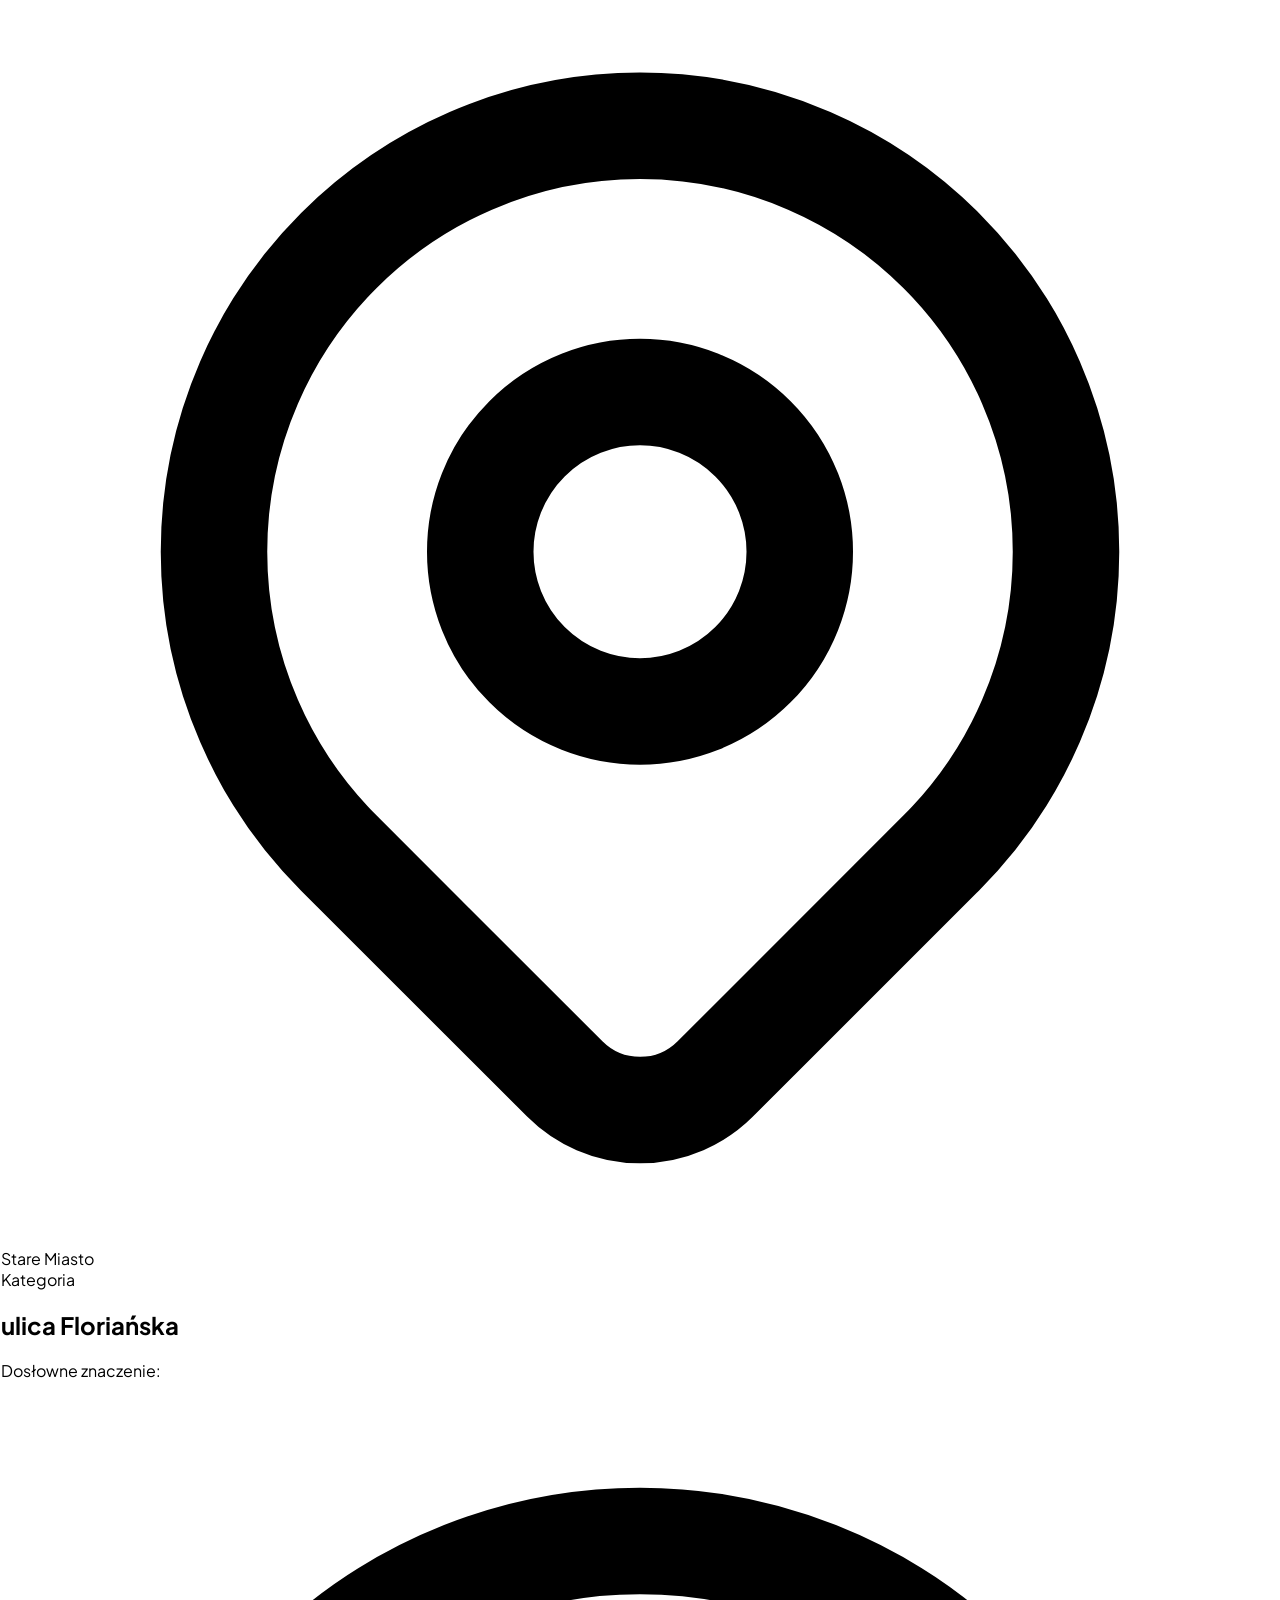
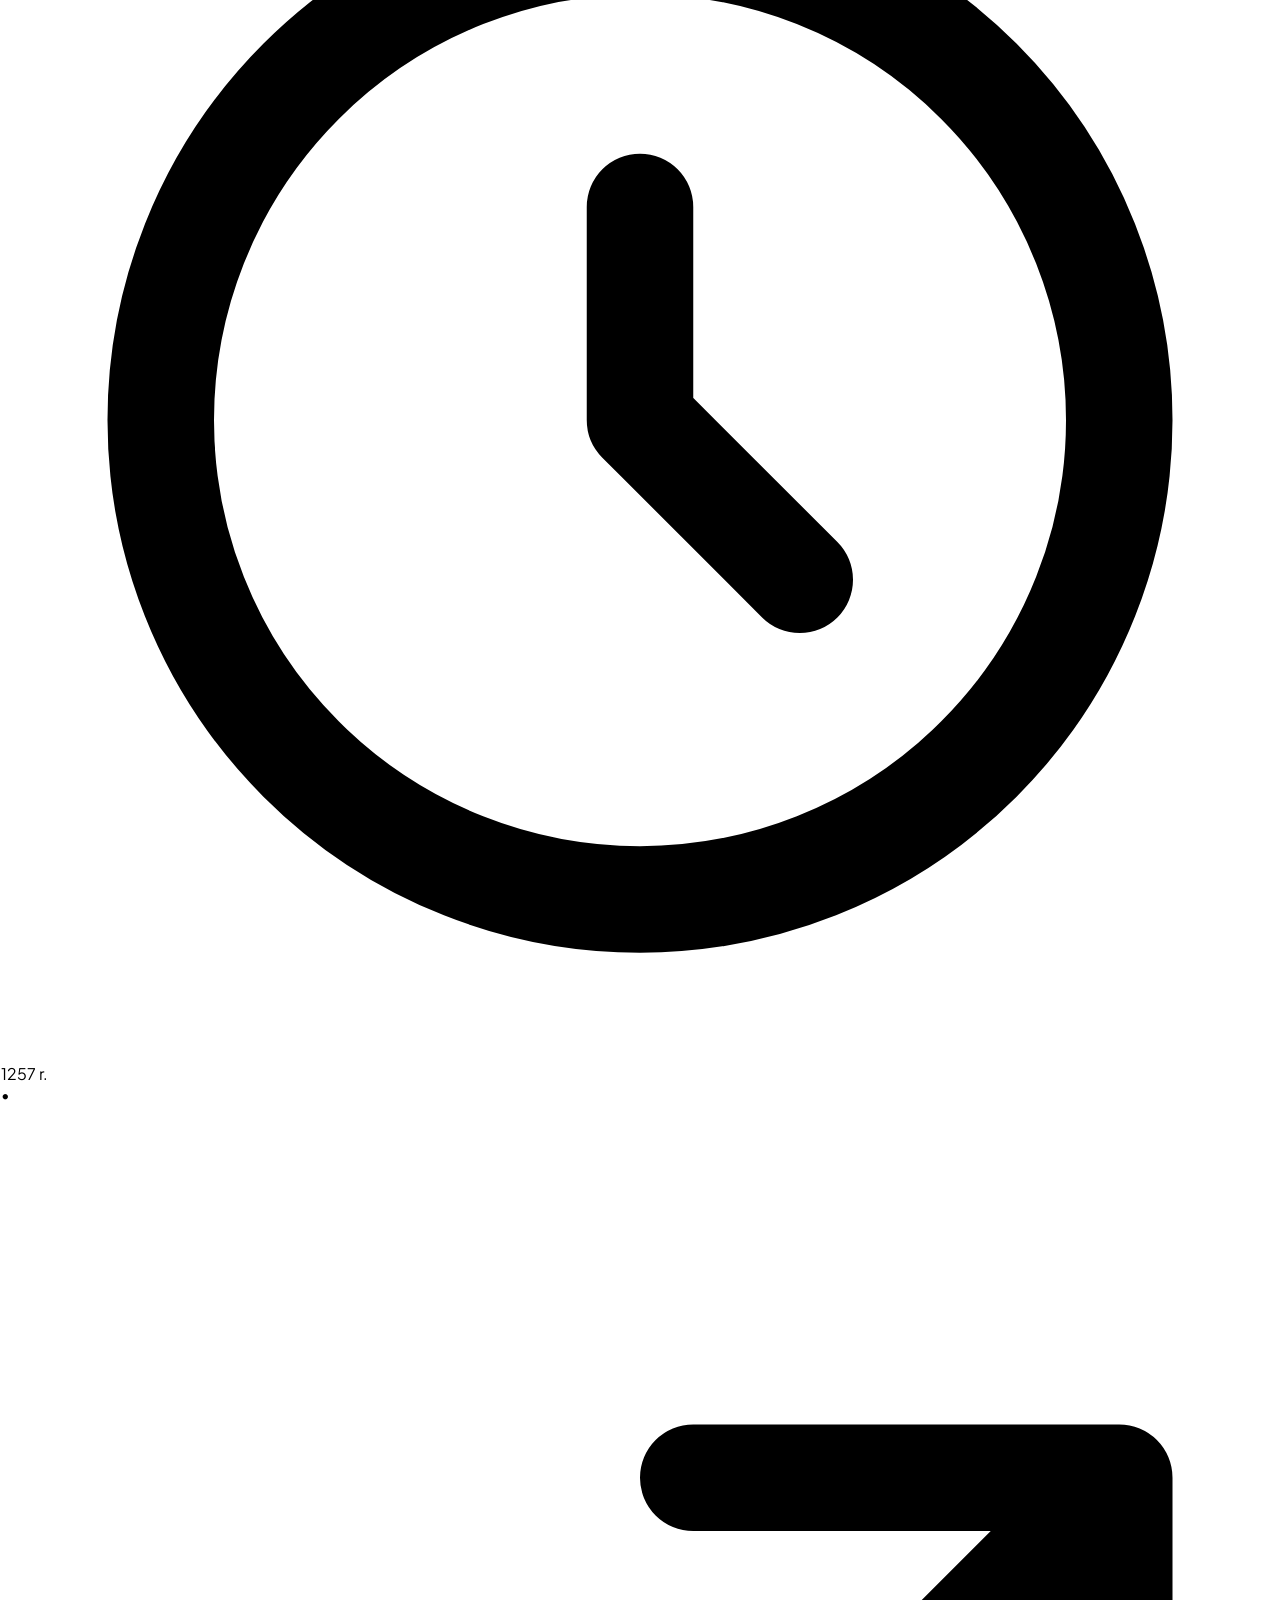
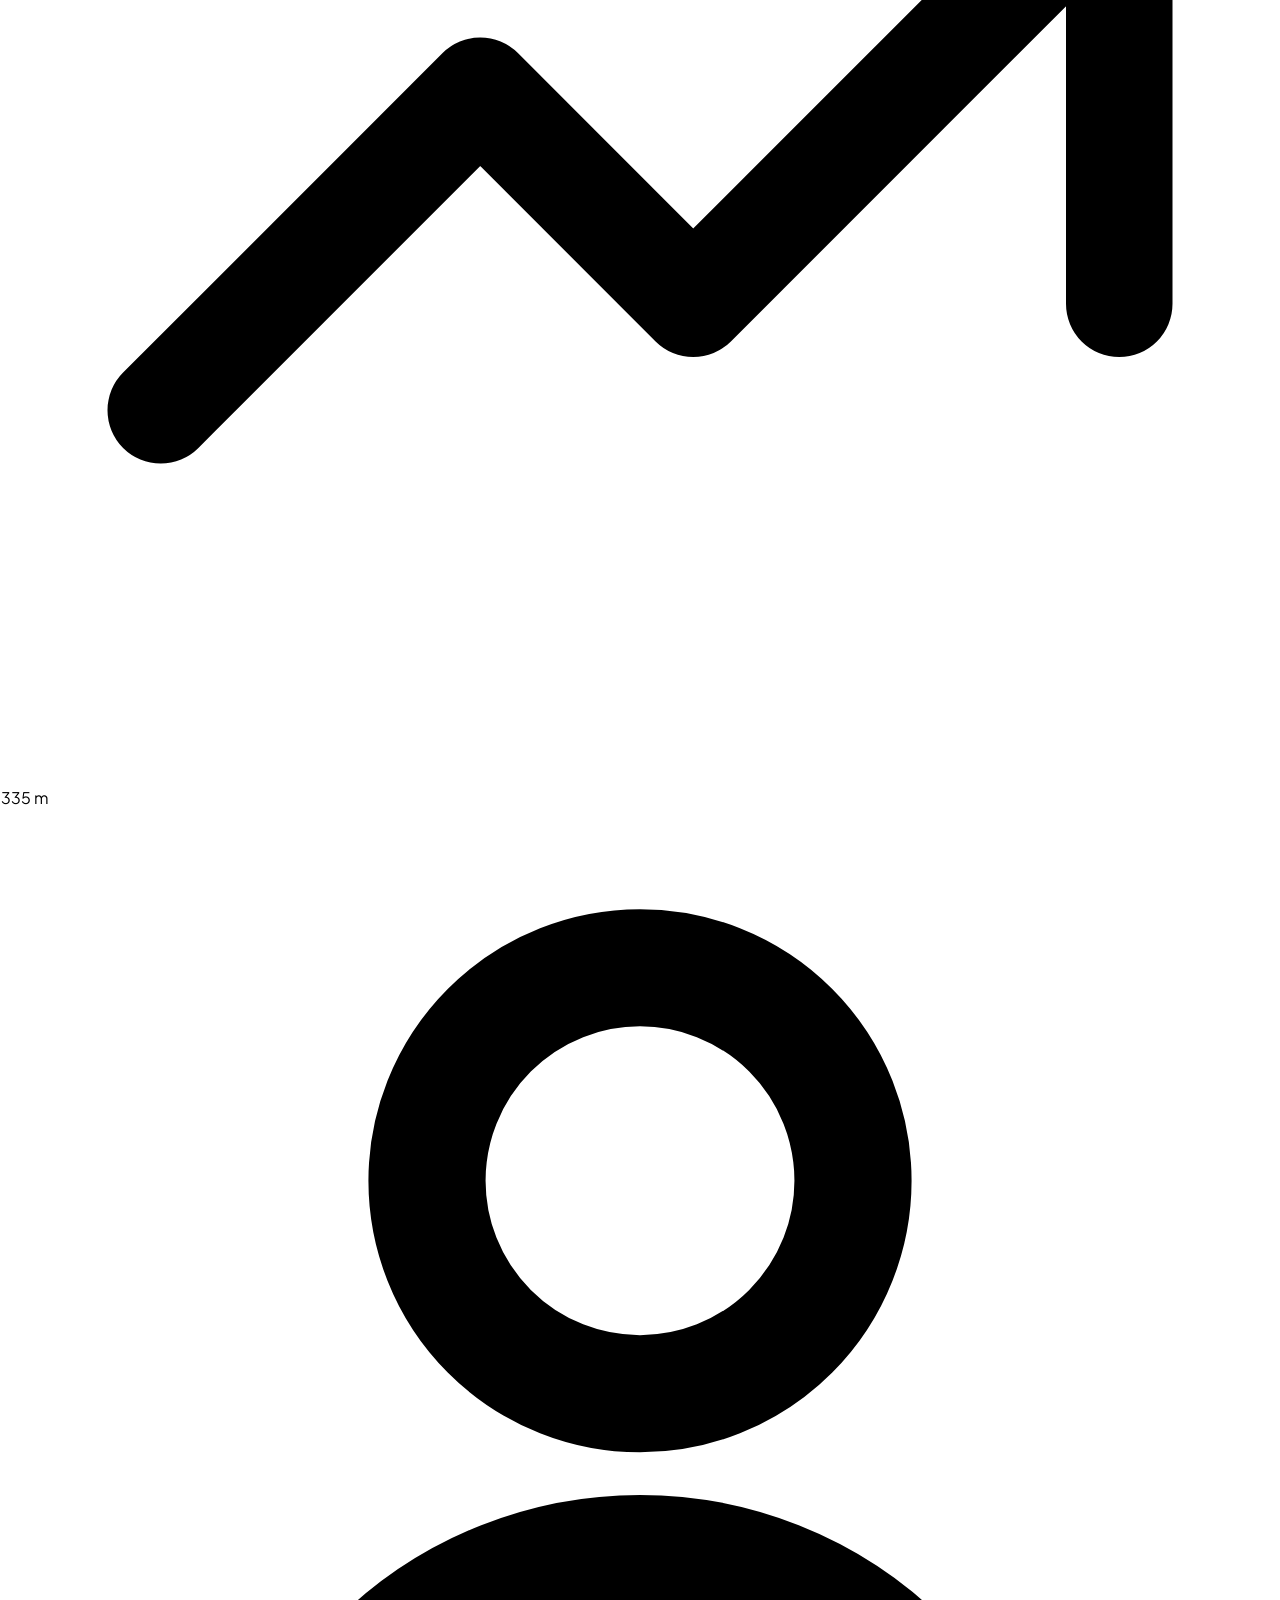
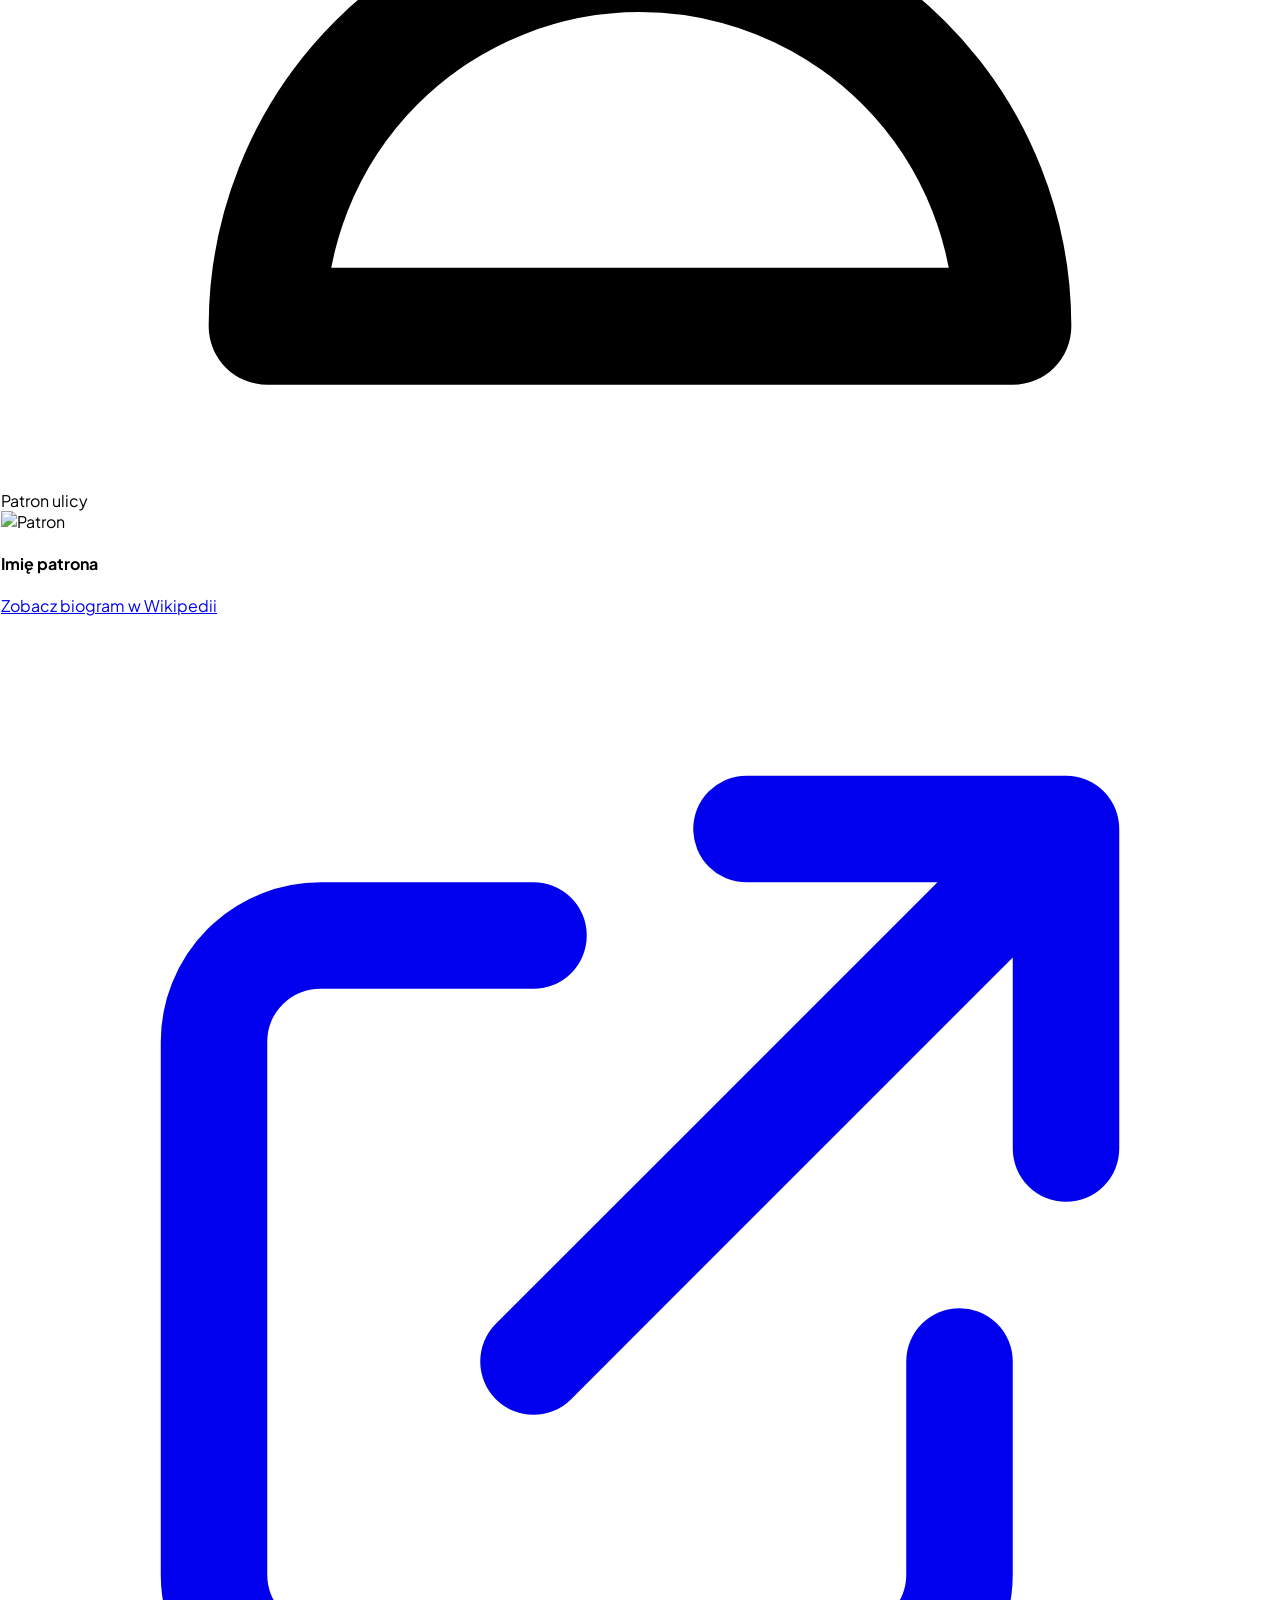
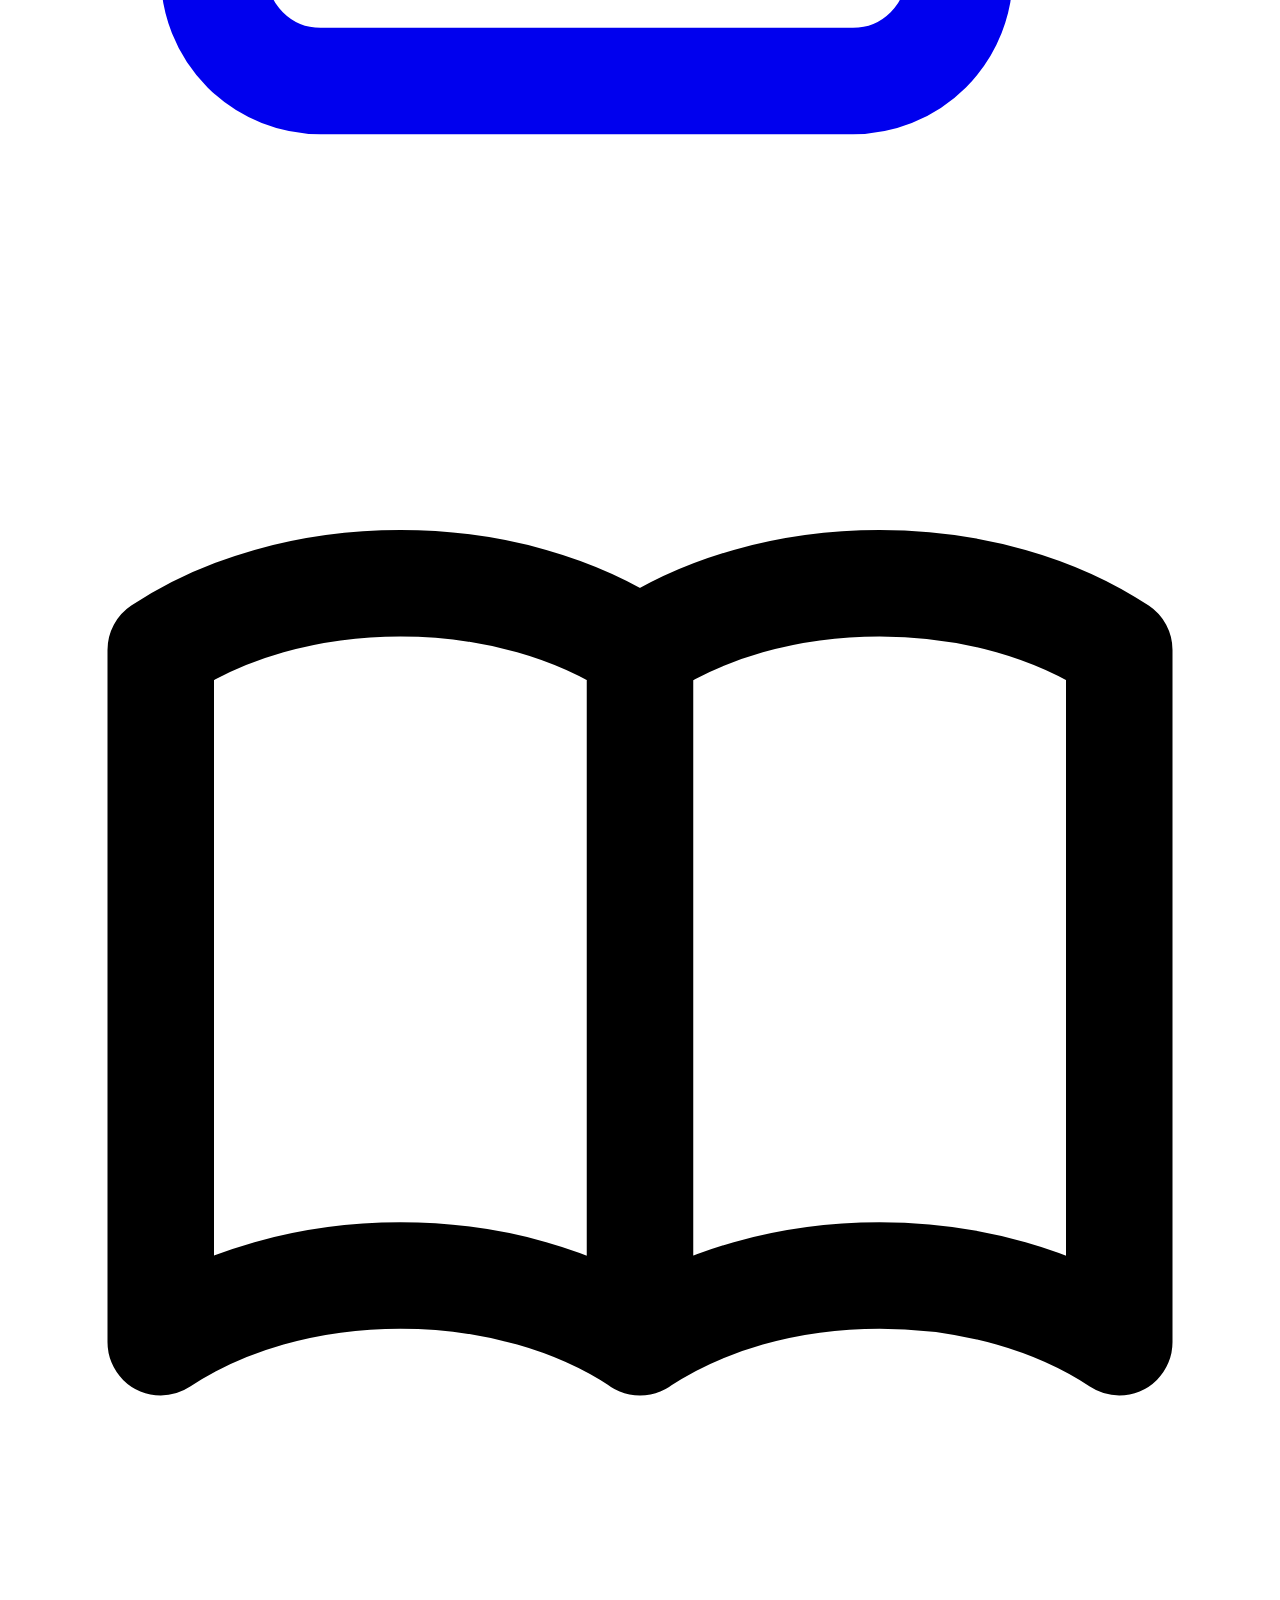
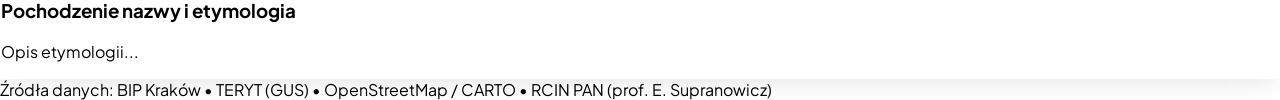
==== commit 5546b98f: "feat: Aktualizacja portalu Cracoscope, Cyfrowe Archiwum i rozszerzona baza obiektów" ====
--- a/index.html
+++ b/index.html
@@ -2,7 +2,8 @@
 <html lang="pl">
 <head>
   <meta charset="UTF-8">
-  <meta name="viewport" content="width=device-width, initial-scale=1.0">
+  <meta name="viewport" content="width=device-width, initial-scale=1.0, viewport-fit=cover">
+  <meta name="theme-color" content="#ffffff">
   <title>Ulice Krakowa – Mapa, Etymologia i Uchwały RMK</title>
   
   <!-- Google Fonts: Plus Jakarta Sans -->
@@ -20,129 +21,155 @@
   <!-- Niezależne style aplikacji -->
   <link rel="stylesheet" href="css/style.css">
 </head>
-<body class="relative h-screen w-screen overflow-hidden bg-slate-900 text-slate-800 antialiased select-none">
-
-  <!-- Kontener mapy MapLibre WebGL -->
-  <div id="map"></div>
-
-  <!-- Pływający górny pasek nawigacji i wyszukiwarka -->
-  <header class="absolute top-4 left-4 right-4 md:left-6 md:right-auto z-20 flex flex-col gap-2 max-w-xl w-full pointer-events-none">
+<body class="relative h-screen w-screen overflow-hidden bg-white text-slate-800 antialiased select-none flex flex-col">
+
+  <!-- Górny pasek nawigacyjny Cracoscope (niewielki, spójny pasek) -->
+  <header class="app-topbar h-16 w-full bg-white border-b border-slate-200/90 px-2 sm:px-4 flex items-center gap-1.5 sm:gap-4 z-30 flex-shrink-0 shadow-xs relative">
     
-    <!-- Pasek wyszukiwania w stylu Apple Spotlight / Glassmorphism -->
-    <div class="glass-panel rounded-2xl shadow-xl pointer-events-auto transition-all duration-200">
-      <div class="flex items-center px-4 py-3 gap-3">
-        <!-- Ikona lupy -->
-        <svg class="w-5 h-5 text-blue-600 flex-shrink-0" fill="none" stroke="currentColor" viewBox="0 0 24 24">
-          <path stroke-linecap="round" stroke-linejoin="round" stroke-width="2.2" d="M21 21l-6-6m2-5a7 7 0 11-14 0 7 7 0 0114 0z"></path>
-        </svg>
-
-        <!-- Input wyszukiwania -->
+    <!-- Logo -->
+    <div class="flex items-center flex-shrink-0">
+      <a href="index.html" class="flex items-center gap-2 hover:opacity-90 transition-opacity" title="Cracoscope – Ulice Krakowa">
+        <img src="cracoscope.png" alt="Cracoscope" class="h-9 sm:h-10 w-auto object-contain">
+      </a>
+    </div>
+
+    <!-- Środek: Wyszukiwarka w pasku górnym -->
+    <div class="relative flex-1 max-w-md min-w-0 mx-0 sm:mx-2">
+      <div class="relative flex items-center bg-slate-100 hover:bg-slate-100/90 focus-within:bg-white focus-within:ring-2 focus-within:ring-blue-500 rounded-xl px-2 sm:px-3 py-1.5 border border-slate-200 transition-all">
         <input 
           id="search-input" 
           type="text" 
-          placeholder="Wpisz nazwę ulicy w Krakowie (np. Floriańska, Słowackiego, Szewska)..." 
+          placeholder="Wyszukaj nazwę ulicy..."
           data-i18n-placeholder="search_placeholder"
           autocomplete="off"
           spellcheck="false"
-          class="w-full bg-transparent text-slate-800 placeholder-slate-400 font-medium text-sm md:text-base outline-none focus:ring-0"
+          class="w-full bg-transparent text-slate-800 placeholder-slate-400 font-medium text-xs sm:text-sm outline-none"
         >
-
-        <!-- Przycisk wyczyszczenia -->
-        <button id="clear-search-btn" class="hidden text-slate-400 hover:text-slate-600 p-1">
+        <button id="clear-search-btn" class="hidden text-slate-400 hover:text-slate-600 p-0.5 mr-1">
+          <svg class="w-3.5 h-3.5" fill="none" stroke="currentColor" viewBox="0 0 24 24">
+            <path stroke-linecap="round" stroke-linejoin="round" stroke-width="2" d="M6 18L18 6M6 6l12 12"></path>
+          </svg>
+        </button>
+        <span id="streets-count-badge" class="hidden md:inline-block text-[10px] font-semibold bg-white text-slate-500 px-1.5 py-0.5 rounded border border-slate-200 flex-shrink-0">
+          Ładowanie...
+        </span>
+      </div>
+
+      <!-- Dropdown z wynikami wyszukiwania -->
+      <div id="search-results" class="hidden absolute top-full left-0 right-0 mt-1.5 bg-white/95 backdrop-blur-md rounded-xl shadow-2xl border border-slate-200 divide-y divide-slate-100 max-h-80 overflow-y-auto z-50">
+        <!-- Generowane dynamicznie przez search.js -->
+      </div>
+    </div>
+
+    <!-- Prawa strona: język + narzędzia mapy na większych ekranach -->
+    <div class="flex items-center gap-1.5 sm:gap-2 flex-shrink-0">
+      <!-- Kompaktowy przełącznik języka: po kliknięciu flagi rozwija listę -->
+      <div class="language-picker relative">
+        <button type="button" class="language-picker-toggle h-9 min-w-10 px-2 flex items-center justify-center gap-1 transition-colors" aria-label="Zmień język" aria-haspopup="menu" aria-expanded="false">
+          <span class="current-language-flag flag-icon flag-pl" aria-hidden="true"></span>
+          <svg class="w-3 h-3 text-slate-500 hidden sm:block" fill="none" stroke="currentColor" viewBox="0 0 24 24" aria-hidden="true">
+            <path stroke-linecap="round" stroke-linejoin="round" stroke-width="2" d="M19 9l-7 7-7-7"></path>
+          </svg>
+        </button>
+        <div class="language-picker-menu hidden absolute right-0 top-full mt-2 min-w-36 rounded-xl bg-white border border-slate-200 shadow-xl p-1.5 z-50" role="menu">
+          <button type="button" data-language-option="pl" class="w-full flex items-center gap-2.5 px-3 py-2 rounded-lg text-xs font-semibold text-slate-700 hover:bg-slate-100" role="menuitem"><span class="flag-icon flag-pl"></span><span>Polski</span></button>
+          <button type="button" data-language-option="en" class="w-full flex items-center gap-2.5 px-3 py-2 rounded-lg text-xs font-semibold text-slate-700 hover:bg-slate-100" role="menuitem"><span class="flag-icon flag-gb"></span><span>English</span></button>
+          <button type="button" data-language-option="de" class="w-full flex items-center gap-2.5 px-3 py-2 rounded-lg text-xs font-semibold text-slate-700 hover:bg-slate-100" role="menuitem"><span class="flag-icon flag-de"></span><span>Deutsch</span></button>
+        </div>
+      </div>
+
+      <!-- Panel Granic i Dzielnic Krakowa -->
+      <div id="map-layer-controls" class="flex items-center gap-1.5 bg-slate-100 px-2.5 py-1 rounded-xl border border-slate-200 text-xs">
+        <button id="toggle-border-btn" title="Włącz / wyłącz widok granic Krakowa" class="flex items-center gap-1.5 font-bold text-red-600 hover:text-red-700 transition-all cursor-pointer">
+          <span id="border-indicator-dot" class="w-2 h-2 rounded-full bg-red-600 animate-pulse"></span>
+          <span data-i18n="city_border">Granice</span>
+        </button>
+        <span class="text-slate-300">|</span>
+        <button id="toggle-districts-btn" aria-pressed="false" title="Włącz / wyłącz widok 18 dzielnic Krakowa" class="flex items-center gap-1 text-slate-700 hover:text-blue-700 font-semibold transition-colors cursor-pointer">
+          <span>Dzielnice</span>
+        </button>
+        <span class="text-slate-300">|</span>
+        <button id="toggle-expansion-btn" aria-pressed="false" title="Otwórz oś rozwoju terytorialnego Krakowa" class="flex items-center gap-1 text-slate-700 hover:text-blue-700 font-semibold transition-colors cursor-pointer">
+          <span>Rozwój 1910–Dziś</span>
+        </button>
+        <span class="hidden md:inline text-slate-300">|</span>
+        <button id="fit-bounds-btn" title="Dopasuj widok kamery do granic Krakowa" class="text-slate-600 hover:text-blue-600 transition-colors cursor-pointer hidden md:flex items-center gap-1 font-medium">
+          <svg class="w-3.5 h-3.5 text-slate-500" fill="none" stroke="currentColor" viewBox="0 0 24 24">
+            <path stroke-linecap="round" stroke-linejoin="round" stroke-width="2" d="M4 8V4m0 0h4M4 4l5 5m11-1V4m0 0h-4m4 0l-5 5M4 16v4m0 0h4m-4 0l5-5m11 5l-5-5m5 5v-4m0 4h-4"></path>
+          </svg>
+          <span data-i18n="fit_krakow">Centrum</span>
+        </button>
+      </div>
+
+      <!-- Styl mapy -->
+      <div class="hidden 2xl:flex items-center gap-1.5 bg-slate-100 px-2.5 py-1 rounded-xl border border-slate-200">
+        <select id="map-style-select" class="bg-transparent text-xs font-semibold text-slate-700 focus:outline-none cursor-pointer">
+          <option value="positron">Jasny (Positron)</option>
+          <option value="dark">Ciemny (Dark)</option>
+          <option value="voyager">Kolorowy (Voyager)</option>
+        </select>
+      </div>
+    </div>
+  </header>
+
+  <!-- Główny kontener mapy -->
+  <main class="relative flex-1 w-full min-h-0 overflow-hidden">
+    <!-- Kontener mapy MapLibre WebGL -->
+    <div id="map" class="absolute inset-0"></div>
+
+    <!-- Pasek szybkich skrótów -->
+    <div class="absolute top-3 left-3 sm:left-4 z-20 flex items-center gap-1.5 overflow-x-auto py-1 px-1 pointer-events-auto no-scrollbar max-w-[calc(100vw-2rem)]">
+      <a href="sources.html" class="text-xs bg-amber-50 hover:bg-amber-100 text-amber-900 font-bold px-2.5 py-1 rounded-lg shadow-xs border border-amber-200 backdrop-blur-md transition-all whitespace-nowrap flex items-center cursor-pointer no-underline" title="Cyfrowe Archiwum Aktów Toponimicznych Krakowa">
+        <span data-i18n="digital_archive_nav">Cyfrowe Archiwum</span>
+      </a>
+      <button onclick="window.krakowApp?.selectStreetById('florianska')" data-i18n="chip_florianska" class="text-xs bg-white/90 hover:bg-blue-50 text-slate-700 hover:text-blue-600 font-medium px-2.5 py-1 rounded-lg shadow-xs border border-slate-200/80 backdrop-blur-md transition-all whitespace-nowrap">
+        ul. Floriańska
+      </button>
+      <button onclick="window.krakowApp?.selectStreetById('szewska')" data-i18n="chip_szewska" class="text-xs bg-white/90 hover:bg-blue-50 text-slate-700 hover:text-blue-600 font-medium px-2.5 py-1 rounded-lg shadow-xs border border-slate-200/80 backdrop-blur-md transition-all whitespace-nowrap">
+        ul. Szewska
+      </button>
+      <button onclick="window.krakowApp?.selectStreetById('kwiatowa')" data-i18n="chip_kwiatowa" class="text-xs bg-white/90 hover:bg-blue-50 text-slate-700 hover:text-blue-600 font-medium px-2.5 py-1 rounded-lg shadow-xs border border-slate-200/80 backdrop-blur-md transition-all whitespace-nowrap">
+        ul. Kwiatowa
+      </button>
+      <button onclick="window.krakowApp?.selectStreetById('szymborskiej')" data-i18n="chip_szymborskiej" class="text-xs bg-white/90 hover:bg-blue-50 text-slate-700 hover:text-blue-600 font-medium px-2.5 py-1 rounded-lg shadow-xs border border-slate-200/80 backdrop-blur-md transition-all whitespace-nowrap">
+        Park Szymborskiej
+      </button>
+      <button onclick="window.krakowApp?.selectStreetById('lema')" data-i18n="chip_lema" class="text-xs bg-white/90 hover:bg-blue-50 text-slate-700 hover:text-blue-600 font-medium px-2.5 py-1 rounded-lg shadow-xs border border-slate-200/80 backdrop-blur-md transition-all whitespace-nowrap">
+        ul. Lema
+      </button>
+      <button onclick="window.krakowApp?.selectStreetById('slowackiego')" data-i18n="chip_slowackiego" class="text-xs bg-white/90 hover:bg-blue-50 text-slate-700 hover:text-blue-600 font-medium px-2.5 py-1 rounded-lg shadow-xs border border-slate-200/80 backdrop-blur-md transition-all whitespace-nowrap">
+        al. Słowackiego
+      </button>
+      <button onclick="window.krakowApp?.selectStreetById('dietla')" data-i18n="chip_dietla" class="text-xs bg-white/90 hover:bg-blue-50 text-slate-700 hover:text-blue-600 font-medium px-2.5 py-1 rounded-lg shadow-xs border border-slate-200/80 backdrop-blur-md transition-all whitespace-nowrap">
+        ul. Dietla
+      </button>
+    </div>
+
+    <!-- Pływający pasek rozwoju terytorialnego Krakowa (Opcjonalny) -->
+    <div id="territory-expansion-panel" class="hidden absolute bottom-5 left-1/2 -translate-x-1/2 z-20 w-[95%] max-w-2xl glass-panel rounded-2xl shadow-xl p-3.5 sm:p-4 border border-slate-200/90 transition-all">
+      <div class="flex items-center justify-between gap-2 mb-2 pb-2 border-b border-slate-200/60">
+        <div class="flex items-center gap-2 flex-wrap">
+          <span class="text-xs font-extrabold uppercase tracking-wider text-slate-700">Rozwój terytorialny Krakowa</span>
+          <span id="expansion-stage-badge" class="text-[11px] font-bold px-2 py-0.5 rounded-full bg-blue-100 text-blue-800">1910–1915 • 46,9 km²</span>
+        </div>
+        <button id="close-expansion-btn" class="text-slate-400 hover:text-slate-700 p-1 rounded-lg hover:bg-slate-100 transition-colors" title="Zamknij oś rozwoju">
           <svg class="w-4 h-4" fill="none" stroke="currentColor" viewBox="0 0 24 24">
             <path stroke-linecap="round" stroke-linejoin="round" stroke-width="2" d="M6 18L18 6M6 6l12 12"></path>
           </svg>
         </button>
-
-        <!-- Odznaka z liczbą ulic -->
-        <span id="streets-count-badge" class="hidden sm:inline-block text-[11px] font-semibold bg-slate-100 text-slate-600 px-2 py-1 rounded-lg flex-shrink-0 border border-slate-200">
-          Ładowanie...
-        </span>
-      </div>
-
-      <!-- Dropdown z wynikami wyszukiwania -->
-      <div id="search-results" class="hidden max-h-80 overflow-y-auto border-t border-slate-100 divide-y divide-slate-100">
-        <!-- Generowane dynamicznie przez search.js -->
-      </div>
-    </div>
-
-    <!-- Szybkie chipy z popularnymi ulicami -->
-    <div class="flex items-center gap-1.5 overflow-x-auto py-1 px-1 pointer-events-auto no-scrollbar">
-      <span data-i18n="discover" class="text-[11px] font-bold text-slate-600 drop-shadow-sm bg-white/70 px-2 py-0.5 rounded-md backdrop-blur-sm">Odkryj:</span>
-      <button onclick="window.krakowApp?.fitKrakowBounds()" class="text-xs bg-red-50 hover:bg-red-100 text-red-700 font-bold px-2.5 py-1 rounded-lg shadow-sm border border-red-200 backdrop-blur-md transition-all whitespace-nowrap flex items-center gap-1 cursor-pointer">
-        <span class="w-2 h-2 rounded-full bg-red-600 animate-pulse"></span>
-        <span data-i18n="city_border">Granice Krakowa</span>
-      </button>
-      <button onclick="window.krakowApp?.selectStreetById('florianska')" data-i18n="chip_florianska" class="text-xs bg-white/90 hover:bg-blue-50 text-slate-700 hover:text-blue-600 font-medium px-2.5 py-1 rounded-lg shadow-sm border border-slate-200/80 backdrop-blur-md transition-all whitespace-nowrap">
-        🏰 ul. Floriańska
-      </button>
-      <button onclick="window.krakowApp?.selectStreetById('szewska')" data-i18n="chip_szewska" class="text-xs bg-white/90 hover:bg-blue-50 text-slate-700 hover:text-blue-600 font-medium px-2.5 py-1 rounded-lg shadow-sm border border-slate-200/80 backdrop-blur-md transition-all whitespace-nowrap">
-        👞 ul. Szewska
-      </button>
-      <button onclick="window.krakowApp?.selectStreetById('kwiatowa')" data-i18n="chip_kwiatowa" class="text-xs bg-white/90 hover:bg-blue-50 text-slate-700 hover:text-blue-600 font-medium px-2.5 py-1 rounded-lg shadow-sm border border-slate-200/80 backdrop-blur-md transition-all whitespace-nowrap">
-        🌸 ul. Kwiatowa
-      </button>
-      <button onclick="window.krakowApp?.selectStreetById('szymborskiej')" data-i18n="chip_szymborskiej" class="text-xs bg-white/90 hover:bg-blue-50 text-slate-700 hover:text-blue-600 font-medium px-2.5 py-1 rounded-lg shadow-sm border border-slate-200/80 backdrop-blur-md transition-all whitespace-nowrap">
-        📜 Park Szymborskiej
-      </button>
-      <button onclick="window.krakowApp?.selectStreetById('lema')" data-i18n="chip_lema" class="text-xs bg-white/90 hover:bg-blue-50 text-slate-700 hover:text-blue-600 font-medium px-2.5 py-1 rounded-lg shadow-sm border border-slate-200/80 backdrop-blur-md transition-all whitespace-nowrap">
-        🚀 ul. Lema
-      </button>
-      <button onclick="window.krakowApp?.selectStreetById('slowackiego')" data-i18n="chip_slowackiego" class="text-xs bg-white/90 hover:bg-blue-50 text-slate-700 hover:text-blue-600 font-medium px-2.5 py-1 rounded-lg shadow-sm border border-slate-200/80 backdrop-blur-md transition-all whitespace-nowrap">
-        🎭 al. Słowackiego
-      </button>
-      <button onclick="window.krakowApp?.selectStreetById('dietla')" data-i18n="chip_dietla" class="text-xs bg-white/90 hover:bg-blue-50 text-slate-700 hover:text-blue-600 font-medium px-2.5 py-1 rounded-lg shadow-sm border border-slate-200/80 backdrop-blur-md transition-all whitespace-nowrap">
-        🌿 ul. Dietla
-      </button>
-    </div>
-  </header>
-
-  <!-- Prawy górny pasek: Przełącznik języków + Granice Krakowa + Styl mapy -->
-  <div class="absolute top-4 right-4 z-20 hidden md:flex items-center gap-2">
-    <!-- Przełącznik języka (PL / EN / DE) -->
-    <div class="glass-panel p-1 rounded-xl shadow-lg flex items-center gap-1 border border-slate-200">
-      <button onclick="window.krakowI18n?.setLanguage('pl')" data-lang="pl" class="lang-btn px-2.5 py-1 text-xs font-bold rounded-lg transition-all bg-white text-blue-700 shadow-sm">
-        🇵🇱 PL
-      </button>
-      <button onclick="window.krakowI18n?.setLanguage('en')" data-lang="en" class="lang-btn px-2.5 py-1 text-xs font-medium rounded-lg transition-all text-slate-600 hover:text-slate-900">
-        🇬🇧 EN
-      </button>
-      <button onclick="window.krakowI18n?.setLanguage('de')" data-lang="de" class="lang-btn px-2.5 py-1 text-xs font-medium rounded-lg transition-all text-slate-600 hover:text-slate-900">
-        🇩🇪 DE
-      </button>
-    </div>
-
-    <!-- Panel Granic Krakowa -->
-    <div class="glass-panel px-3 py-1.5 rounded-xl shadow-lg flex items-center gap-2 border border-slate-200 bg-white/95">
-      <button id="toggle-border-btn" title="Włącz / wyłącz widok granic Krakowa" class="flex items-center gap-1.5 text-xs font-bold text-red-600 hover:text-red-700 transition-all cursor-pointer">
-        <span id="border-indicator-dot" class="w-2.5 h-2.5 rounded-full bg-red-600 shadow-sm animate-pulse"></span>
-        <span data-i18n="city_border">Granice Krakowa</span>
-      </button>
-      <span class="text-slate-300">|</span>
-      <button id="fit-bounds-btn" title="Dopasuj widok kamery do pełnych granic Krakowa" class="text-slate-600 hover:text-blue-600 transition-colors cursor-pointer text-xs flex items-center gap-1 font-medium">
-        <svg class="w-3.5 h-3.5 text-slate-500" fill="none" stroke="currentColor" viewBox="0 0 24 24">
-          <path stroke-linecap="round" stroke-linejoin="round" stroke-width="2" d="M4 8V4m0 0h4M4 4l5 5m11-1V4m0 0h-4m4 0l-5 5M4 16v4m0 0h4m-4 0l5-5m11 5l-5-5m5 5v-4m0 4h-4"></path>
-        </svg>
-        <span data-i18n="fit_krakow">Całe miasto</span>
-      </button>
-    </div>
-
-    <!-- Styl mapy -->
-    <div class="glass-panel px-3 py-2 rounded-xl shadow-lg flex items-center gap-2 border border-slate-200">
-      <svg class="w-4 h-4 text-slate-500" fill="none" stroke="currentColor" viewBox="0 0 24 24">
-        <path stroke-linecap="round" stroke-linejoin="round" stroke-width="2" d="M9 20l-5.447-2.724A1 1 0 013 16.382V5.618a1 1 0 011.447-.894L9 7m0 13l6-3m-6 3V7m6 10l4.553 2.276A1 1 0 0021 18.382V7.618a1 1 0 00-.553-.894L15 4m0 13V4m0 0L9 7"></path>
-      </svg>
-      <label for="map-style-select" data-i18n="map_style" class="text-xs font-semibold text-slate-600">Styl mapy:</label>
-      <select id="map-style-select" class="bg-transparent text-xs font-bold text-slate-800 focus:outline-none cursor-pointer">
-        <option value="positron">Minimalny Jasny (Positron)</option>
-        <option value="dark">Ciemny / Neon (Dark Matter)</option>
-        <option value="voyager">Klasyczny Kolorowy (Voyager)</option>
-      </select>
-    </div>
-  </div>
-
-  <!-- Boczny panel szczegółów ulicy (Drawer / Sheet) -->
-  <aside id="street-drawer" class="absolute bottom-0 md:bottom-auto md:top-4 md:right-4 z-30 w-full md:w-[420px] max-h-[75vh] md:max-h-[calc(100vh-2rem)] glass-panel md:rounded-2xl rounded-t-2xl shadow-2xl flex flex-col transition-drawer overflow-hidden translate-y-full md:translate-x-full md:translate-y-0">
+      </div>
+
+      <!-- Przyciski etapów rozwoju -->
+      <div class="grid grid-cols-3 sm:grid-cols-6 gap-1.5 mb-2" id="expansion-milestones-container">
+        <!-- Generowane dynamicznie przez app.js -->
+      </div>
+
+      <!-- Opis wybranego etapu -->
+      <p id="expansion-stage-desc" class="text-xs text-slate-600 leading-relaxed bg-slate-50/70 p-2.5 rounded-xl border border-slate-200/50"></p>
+    </div>
+
+    <!-- Boczny panel szczegółów ulicy (Drawer / Sheet) -->
+    <aside id="street-drawer" class="absolute bottom-0 md:bottom-3 md:top-3 md:right-4 z-30 w-full md:w-[420px] max-h-[75vh] md:max-h-[calc(100%-1.5rem)] glass-panel md:rounded-2xl rounded-t-2xl shadow-2xl flex flex-col transition-drawer overflow-hidden translate-y-full md:translate-x-full md:translate-y-0">
     
     <!-- Belka nagłówkowa panelu -->
     <div class="flex items-center justify-between px-5 py-4 border-b border-slate-200/80 bg-white/40">
@@ -152,12 +179,6 @@
         <span data-i18n="drawer_title" class="text-xs font-bold uppercase tracking-wider text-slate-500">Szczegóły Ulicy</span>
       </div>
       <div class="flex items-center gap-2">
-        <!-- Mobilny przełącznik języka -->
-        <div class="flex md:hidden items-center bg-slate-200/70 p-0.5 rounded-lg text-[10px]">
-          <button onclick="window.krakowI18n?.setLanguage('pl')" data-lang="pl" class="lang-btn px-1.5 py-0.5 rounded font-bold">PL</button>
-          <button onclick="window.krakowI18n?.setLanguage('en')" data-lang="en" class="lang-btn px-1.5 py-0.5 rounded">EN</button>
-          <button onclick="window.krakowI18n?.setLanguage('de')" data-lang="de" class="lang-btn px-1.5 py-0.5 rounded">DE</button>
-        </div>
         <button id="close-drawer-btn" class="p-1.5 rounded-lg text-slate-400 hover:text-slate-700 hover:bg-slate-100 transition-colors">
           <svg class="w-5 h-5" fill="none" stroke="currentColor" viewBox="0 0 24 24">
             <path stroke-linecap="round" stroke-linejoin="round" stroke-width="2" d="M6 18L18 6M6 6l12 12"></path>
@@ -258,6 +279,11 @@
         </p>
       </div>
 
+      <!-- Karta DRK 1912 (Dziennik Rozporządzeń dla m. Krakowa z 1912 r.) -->
+      <div id="drawer-drk-box" class="hidden">
+        <!-- Renderowane przez app.js -->
+      </div>
+
       <!-- Karta Uchwały RMK / Podstawy prawnej -->
       <div id="drawer-resolution-box">
         <!-- Renderowane przez app.js -->
@@ -277,6 +303,8 @@
     <span class="font-semibold text-slate-700">RCIN PAN (prof. E. Supranowicz)</span>
   </footer>
 
+  </main>
+
   <!-- Skrypty aplikacji -->
   <script src="js/i18n.js"></script>
   <script src="js/search.js"></script>
--- a/css/style.css
+++ b/css/style.css
@@ -5,6 +5,10 @@
   --primary: #2563eb;
   --primary-hover: #1d4ed8;
   --accent-glow: rgba(37, 99, 235, 0.45);
+}
+
+html {
+  background: #ffffff;
 }
 
 body {
@@ -13,9 +17,60 @@
   padding: 0;
   overflow: hidden;
   height: 100vh;
+  height: 100dvh;
   width: 100vw;
   background-color: #f8fafc;
   -webkit-font-smoothing: antialiased;
+}
+
+.app-topbar {
+  background-color: #ffffff;
+  padding-top: env(safe-area-inset-top, 0px);
+  height: calc(4rem + env(safe-area-inset-top, 0px));
+}
+
+.flag-icon {
+  display: inline-block;
+  width: 1.4rem;
+  height: 0.95rem;
+  flex: 0 0 auto;
+  border-radius: 0;
+  box-shadow: 0 0 0 0.5px rgba(0, 0, 0, 0.5);
+  background-size: 100% 100%;
+}
+
+.flag-pl {
+  background: linear-gradient(to bottom, #ffffff 0 50%, #dc143c 50% 100%);
+}
+
+.flag-de {
+  background: linear-gradient(to bottom, #151515 0 33.333%, #dd0000 33.333% 66.666%, #ffce00 66.666% 100%);
+}
+
+.flag-gb {
+  background:
+    linear-gradient(33deg, transparent 47%, #c8102e 47% 53%, transparent 53%),
+    linear-gradient(-33deg, transparent 47%, #c8102e 47% 53%, transparent 53%),
+    linear-gradient(33deg, transparent 42%, #ffffff 42% 58%, transparent 58%),
+    linear-gradient(-33deg, transparent 42%, #ffffff 42% 58%, transparent 58%),
+    linear-gradient(90deg, transparent 45%, #c8102e 45% 55%, transparent 55%),
+    linear-gradient(transparent 43%, #c8102e 43% 57%, transparent 57%),
+    linear-gradient(90deg, transparent 38%, #ffffff 38% 62%, transparent 62%),
+    linear-gradient(transparent 33%, #ffffff 33% 67%, transparent 67%),
+    #012169;
+}
+
+@media (max-width: 639px) {
+  .app-topbar img {
+    max-width: 38vw;
+  }
+
+  .language-picker-menu {
+    position: fixed;
+    top: calc(4rem + env(safe-area-inset-top, 0px));
+    right: 0.5rem;
+  }
+
 }
 
 #map {
@@ -76,8 +131,15 @@
 
 /* MapLibre Controls repositioning and styling */
 .maplibregl-ctrl-top-right {
-  top: 88px !important;
-  right: 20px !important;
+  top: 16px !important;
+  right: 16px !important;
+}
+
+@media (max-width: 639px) {
+  .maplibregl-ctrl-top-right {
+    top: 52px !important;
+    right: 8px !important;
+  }
 }
 
 .maplibregl-ctrl-group {
@@ -99,3 +161,51 @@
 .search-item:hover, .search-item.selected {
   background-color: #f1f5f9;
 }
+
+/* Stylizacja dla Cyfrowego Czytnika Źródeł Archiwalnych */
+@keyframes highlight-glow {
+  0% {
+    background-color: rgba(251, 191, 36, 0.35);
+    box-shadow: 0 0 0 4px rgba(245, 158, 11, 0.4);
+  }
+  100% {
+    background-color: transparent;
+    box-shadow: 0 0 0 0 transparent;
+  }
+}
+
+.reader-entry-card {
+  transition: all 0.25s cubic-bezier(0.16, 1, 0.3, 1);
+}
+
+.reader-entry-card:hover {
+  transform: translateY(-1px);
+}
+
+.no-scrollbar::-webkit-scrollbar {
+  display: none;
+}
+.no-scrollbar {
+  -ms-overflow-style: none;
+  scrollbar-width: none;
+}
+
+@media (max-width: 1279px) {
+  #map-layer-controls {
+    position: fixed;
+    bottom: calc(2rem + env(safe-area-inset-bottom, 0px));
+    left: 50%;
+    transform: translateX(-50%);
+    z-index: 25;
+    white-space: nowrap;
+    max-width: calc(100vw - 1rem);
+    background: rgba(255, 255, 255, 0.96);
+    box-shadow: 0 3px 16px #0f172a26;
+  }
+  #map-layer-controls button { min-height: 44px; }
+  #territory-expansion-panel {
+    bottom: calc(6rem + env(safe-area-inset-bottom, 0px));
+    max-height: calc(100% - 7rem);
+    overflow-y: auto;
+  }
+}
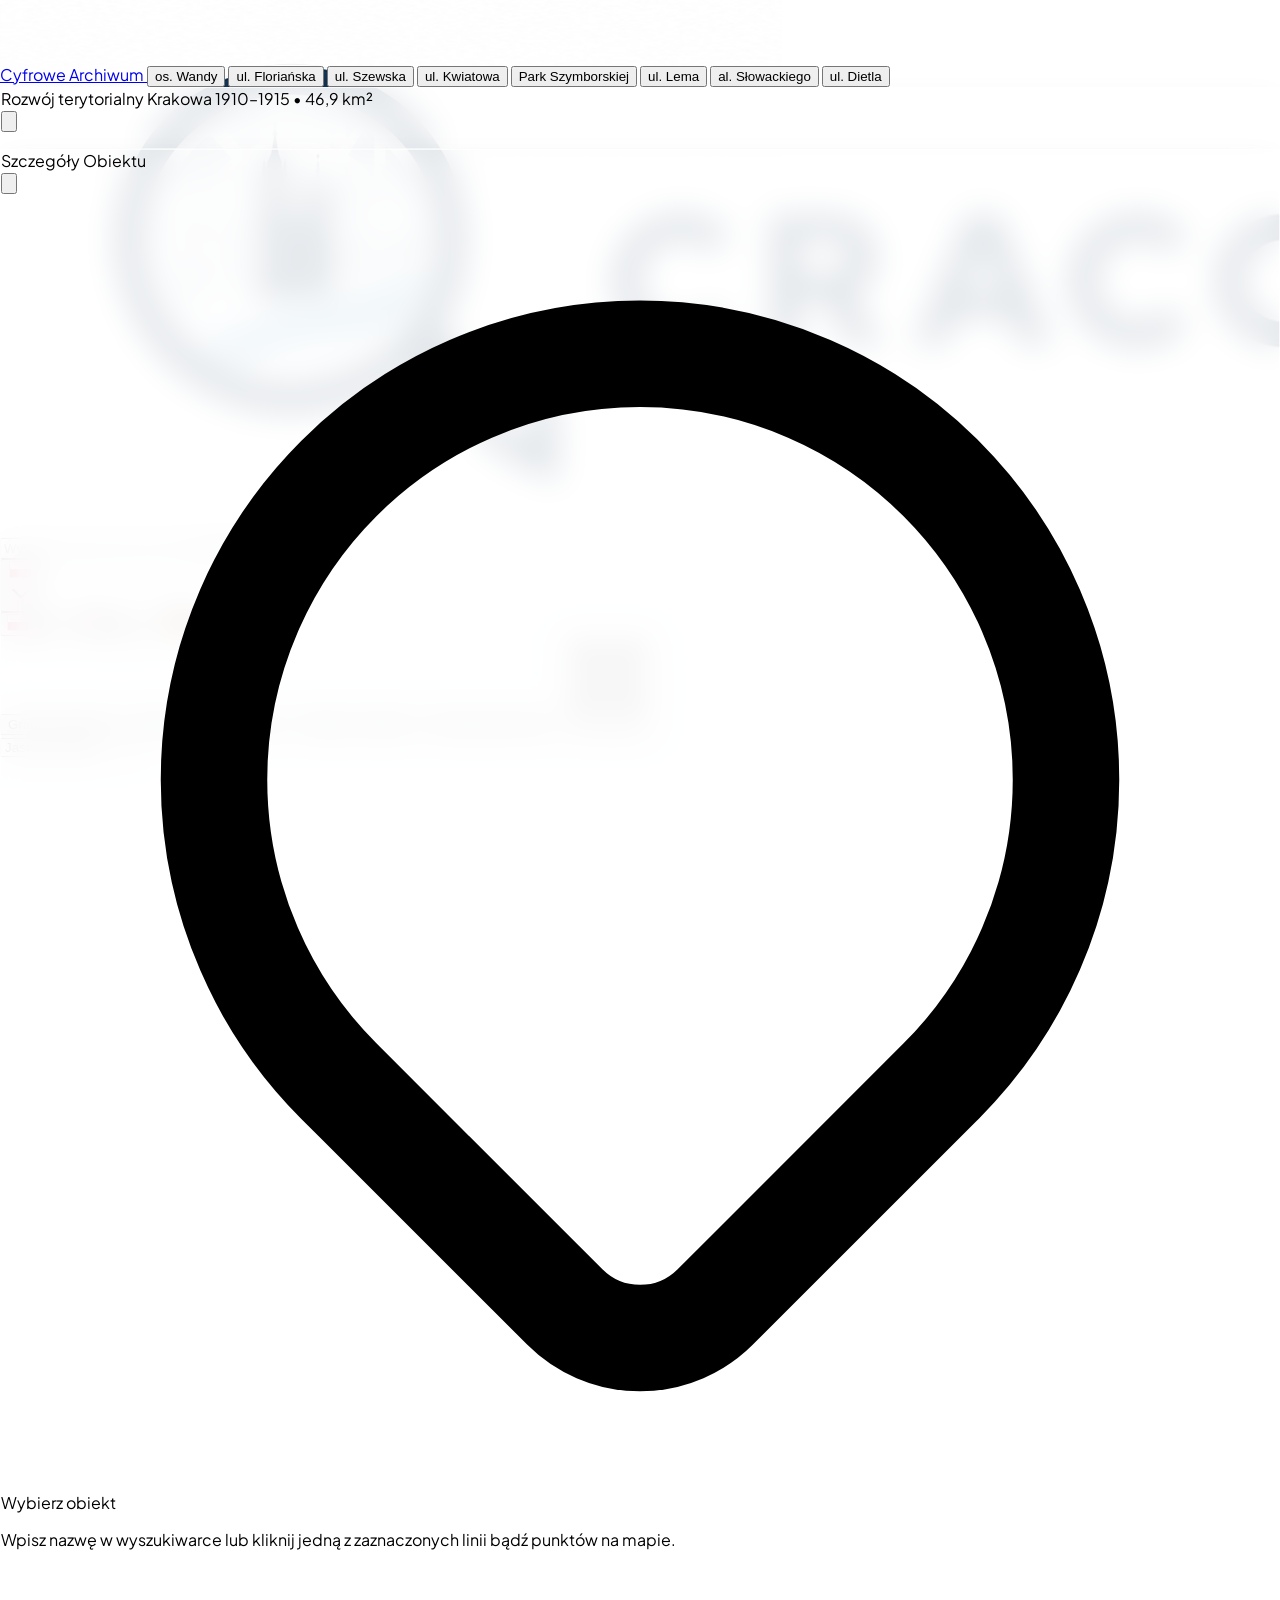
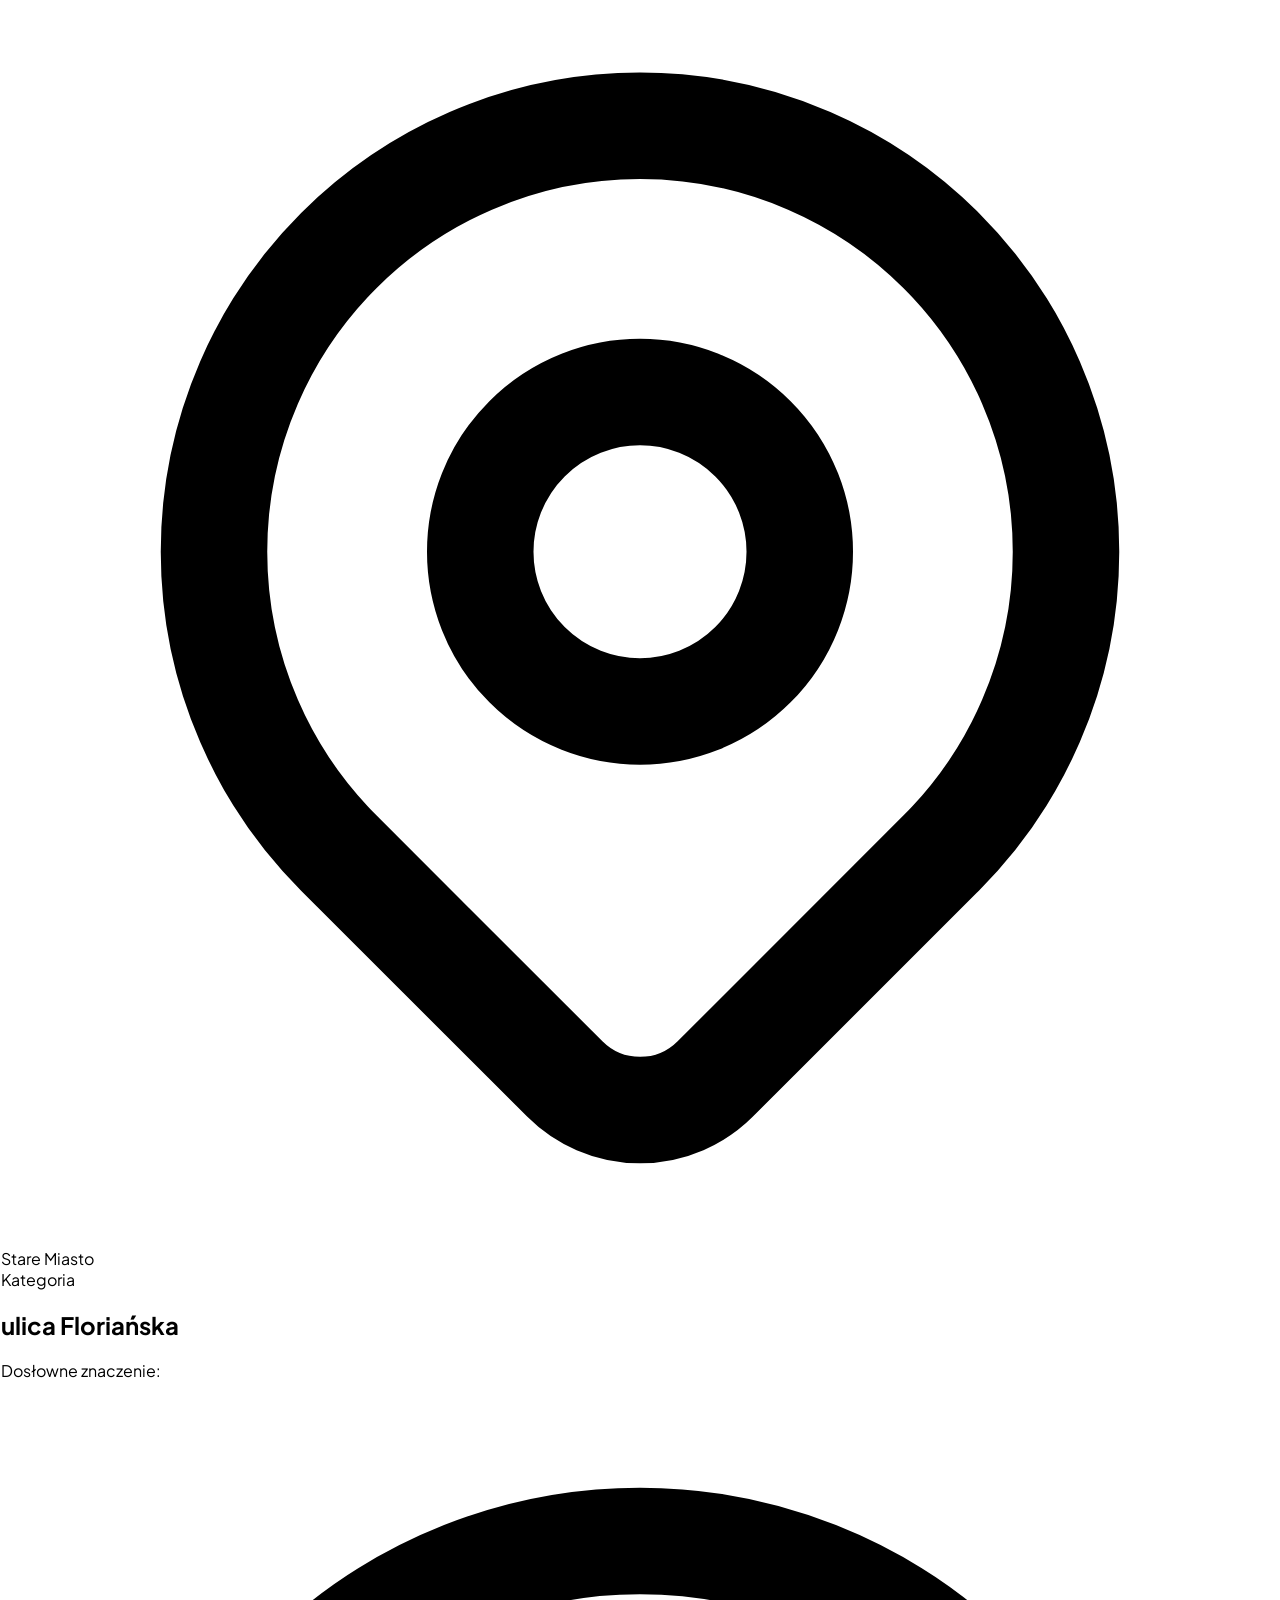
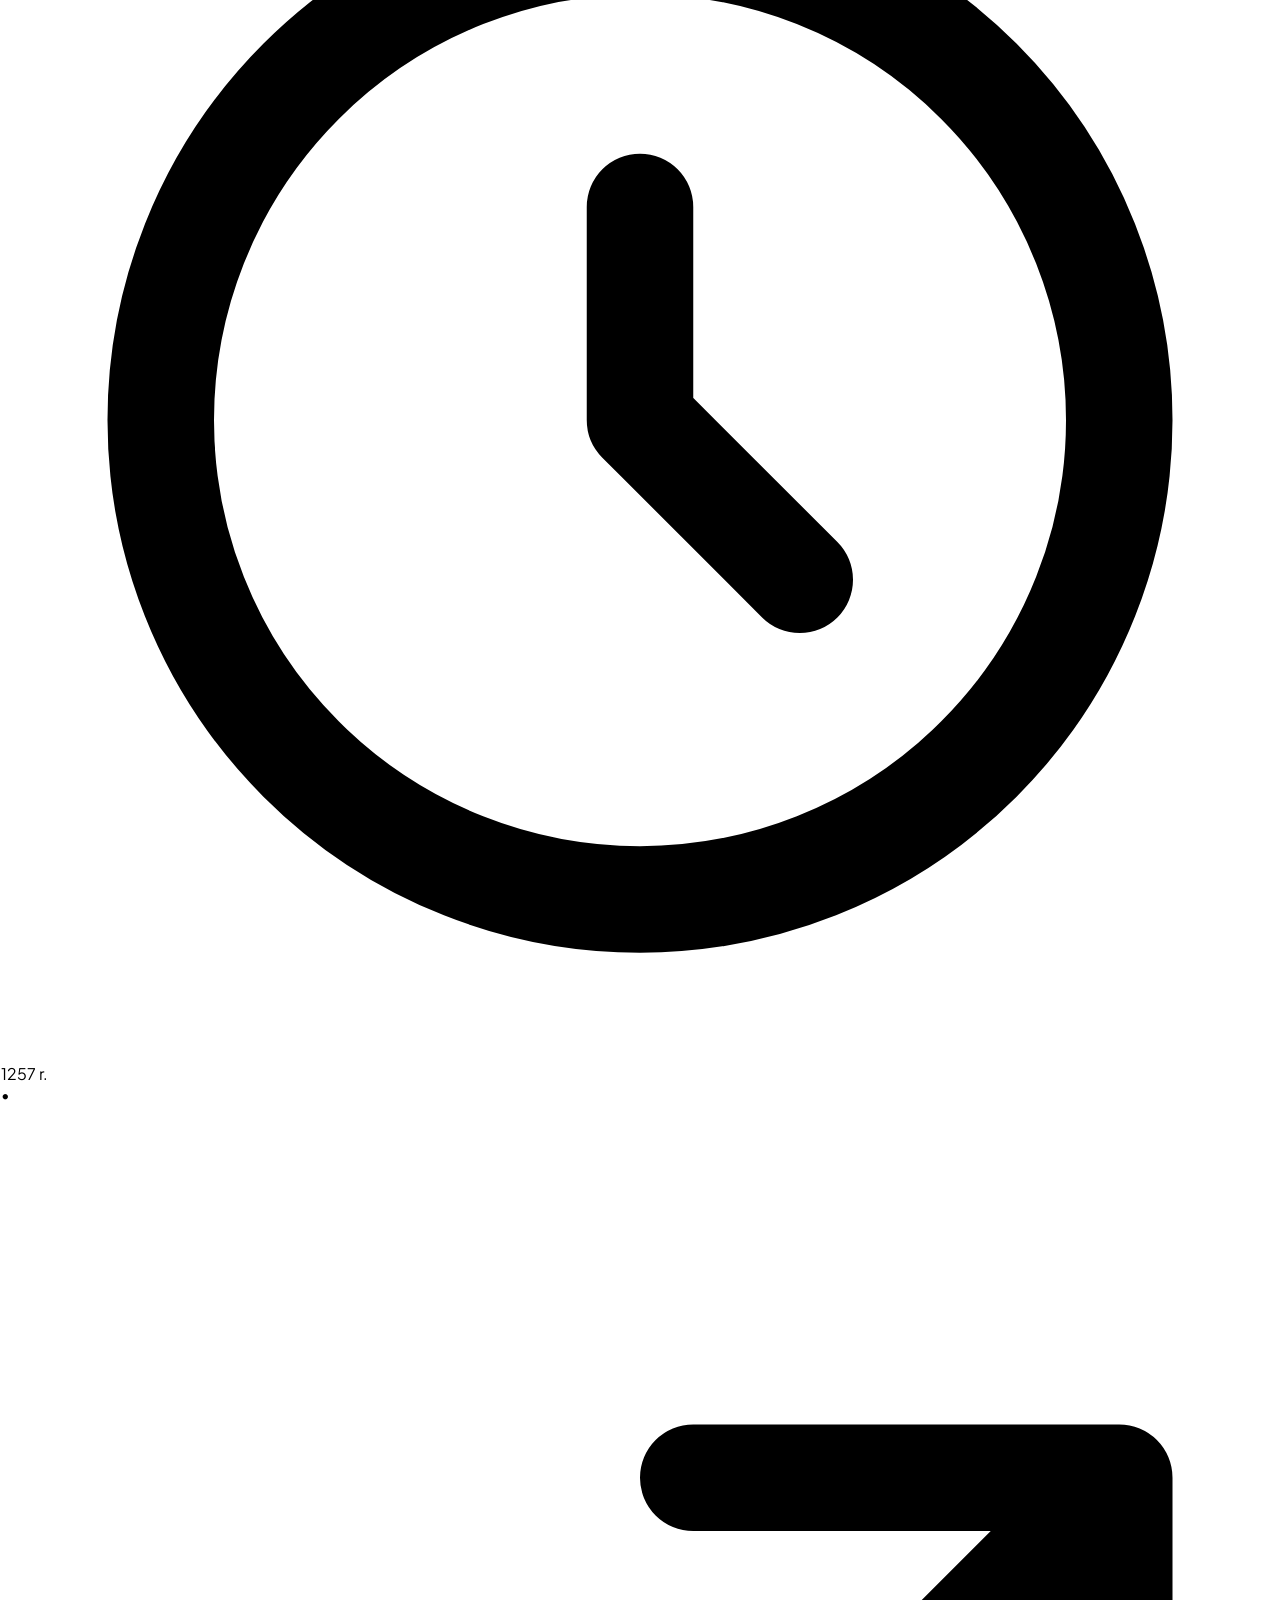
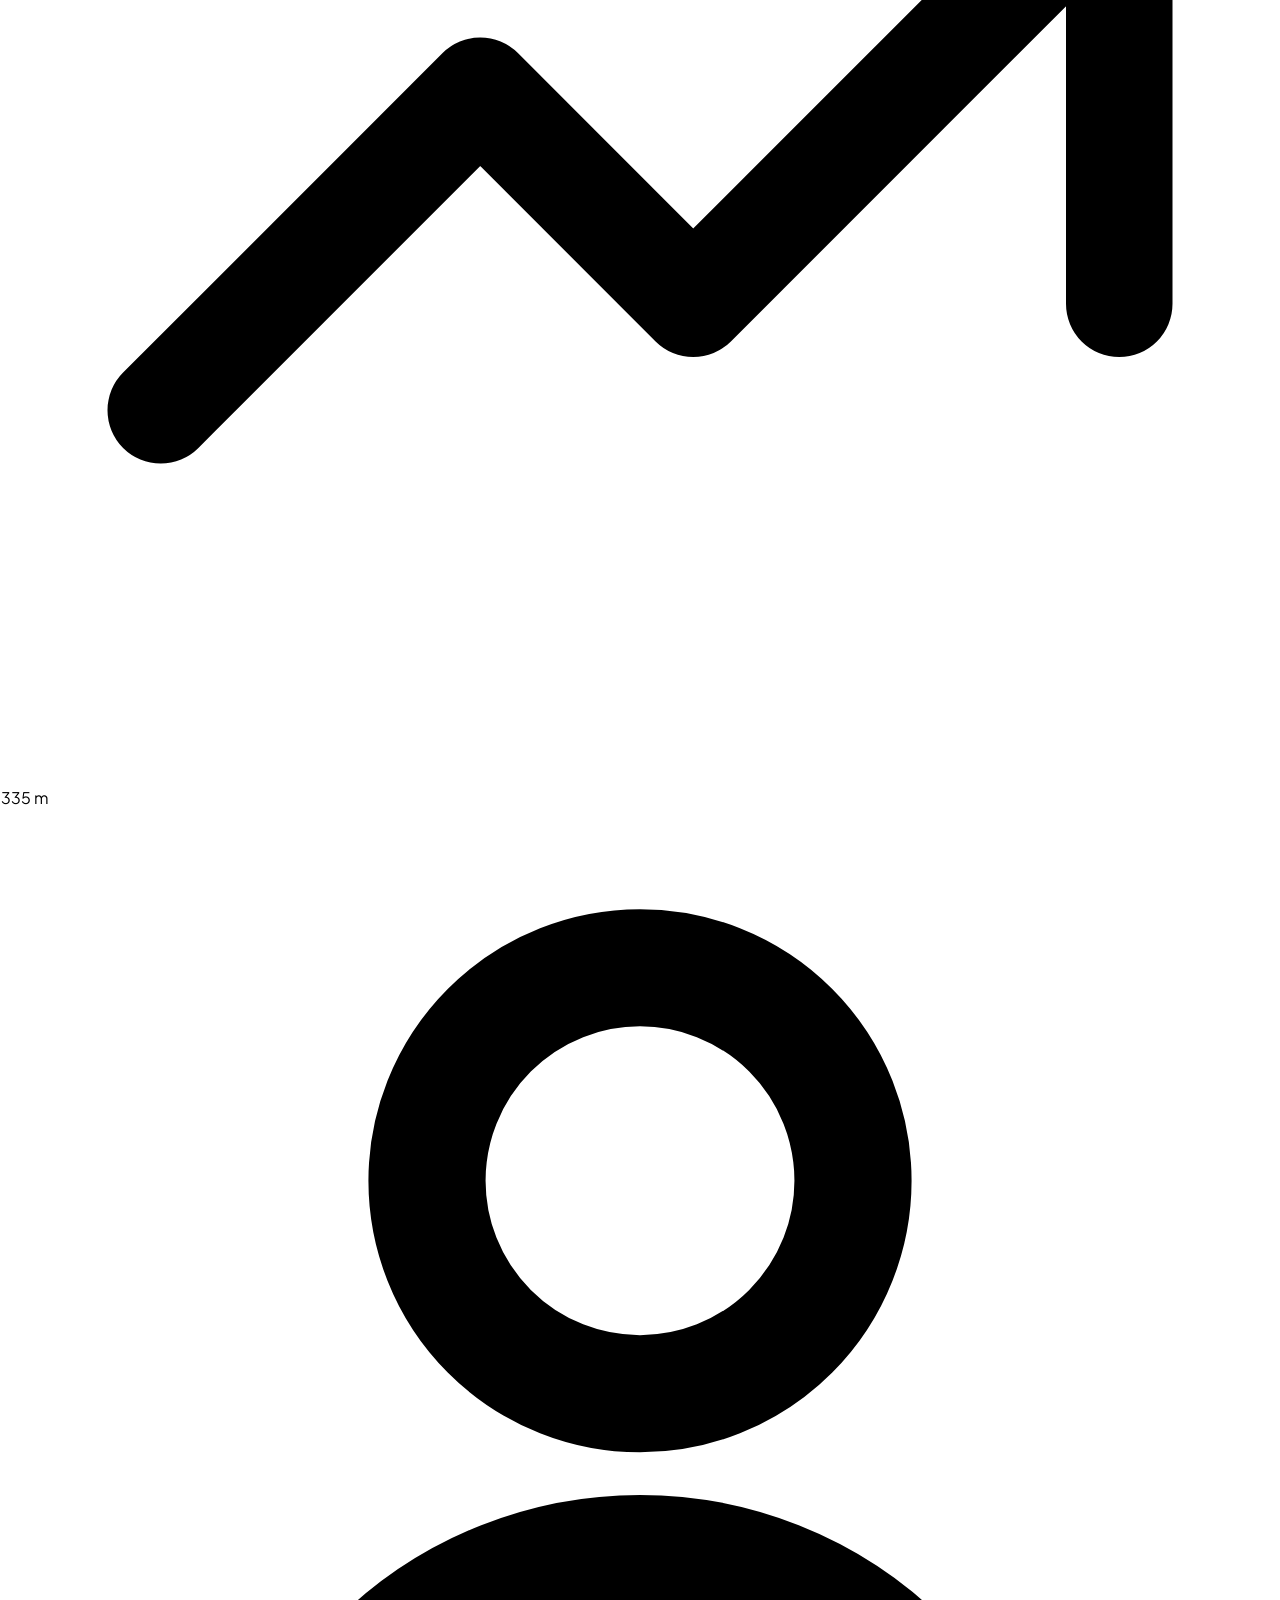
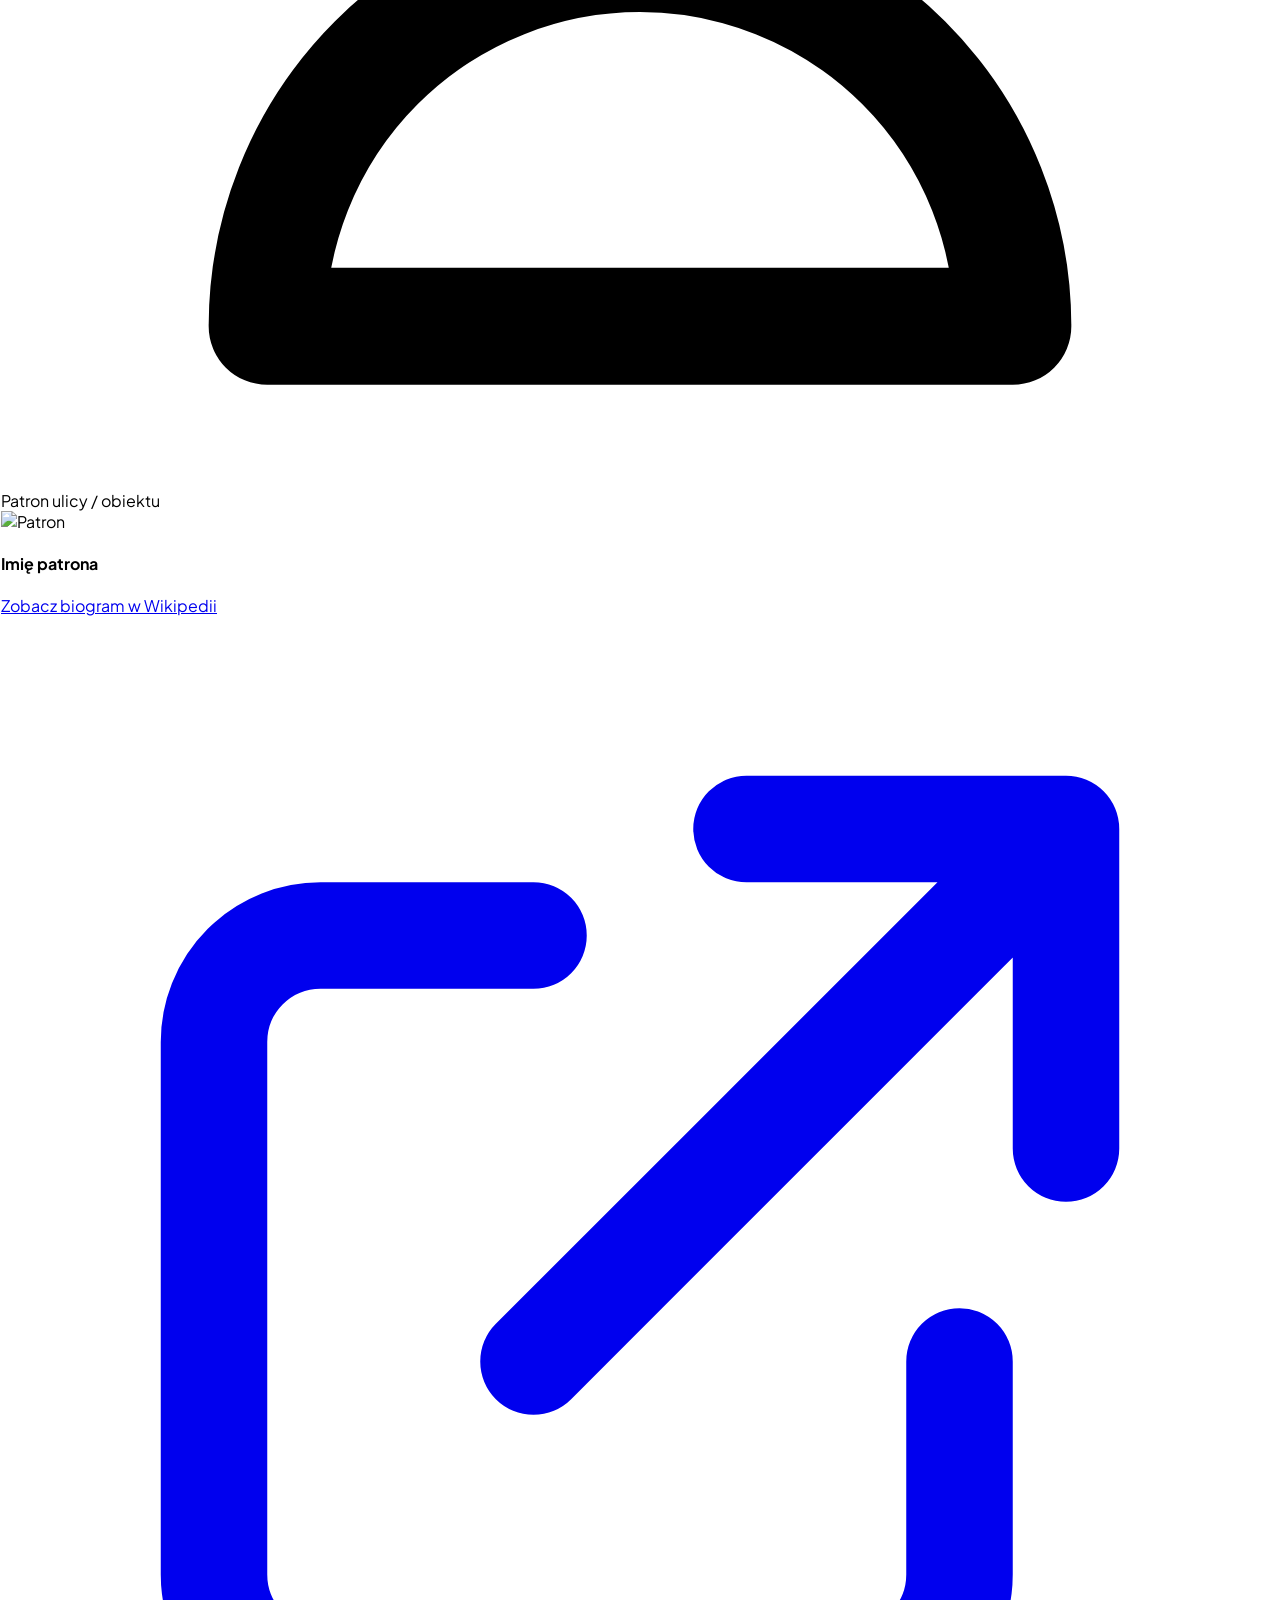
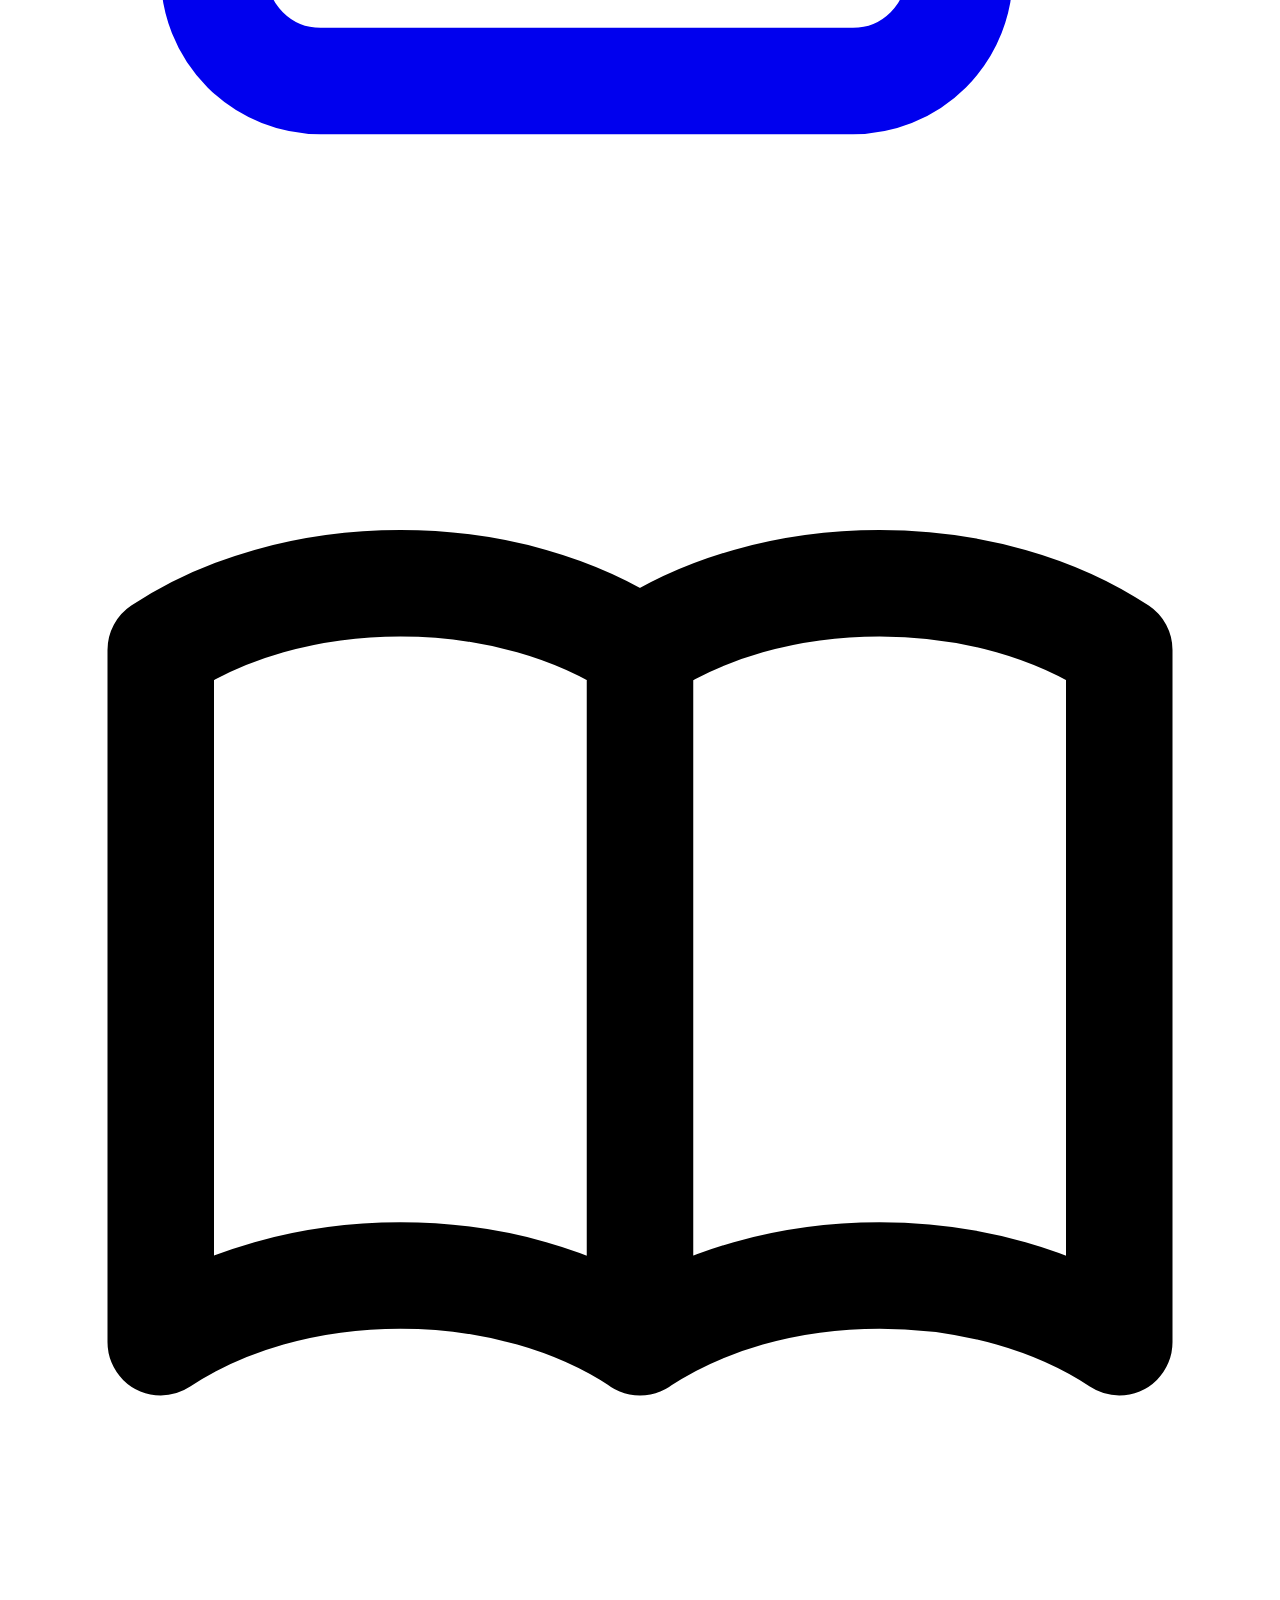
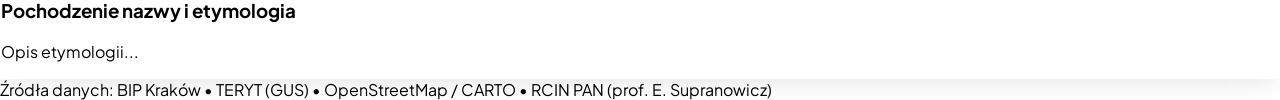
==== commit 746b6059: "feat: Mapowanie osiedli i parków, nowa typografia mapy, audyt aktów PRL i dekomunizacji 1991" ====
--- a/index.html
+++ b/index.html
@@ -21,7 +21,7 @@
   <!-- Niezależne style aplikacji -->
   <link rel="stylesheet" href="css/style.css">
 </head>
-<body class="relative h-screen w-screen overflow-hidden bg-white text-slate-800 antialiased select-none flex flex-col">
+<body class="relative h-dvh w-screen overflow-hidden bg-white text-slate-800 antialiased select-none flex flex-col">
 
   <!-- Górny pasek nawigacyjny Cracoscope (niewielki, spójny pasek) -->
   <header class="app-topbar h-16 w-full bg-white border-b border-slate-200/90 px-2 sm:px-4 flex items-center gap-1.5 sm:gap-4 z-30 flex-shrink-0 shadow-xs relative">
@@ -85,12 +85,22 @@
           <span data-i18n="city_border">Granice</span>
         </button>
         <span class="text-slate-300">|</span>
-        <button id="toggle-districts-btn" aria-pressed="false" title="Włącz / wyłącz widok 18 dzielnic Krakowa" class="flex items-center gap-1 text-slate-700 hover:text-blue-700 font-semibold transition-colors cursor-pointer">
-          <span>Dzielnice</span>
+        <button id="toggle-districts-btn" data-i18n-title="districts" aria-pressed="false" title="Włącz / wyłącz widok 18 dzielnic Krakowa" class="flex items-center gap-1 text-slate-700 hover:text-blue-700 font-semibold transition-colors cursor-pointer">
+          <span data-i18n="districts">Dzielnice</span>
         </button>
         <span class="text-slate-300">|</span>
-        <button id="toggle-expansion-btn" aria-pressed="false" title="Otwórz oś rozwoju terytorialnego Krakowa" class="flex items-center gap-1 text-slate-700 hover:text-blue-700 font-semibold transition-colors cursor-pointer">
-          <span>Rozwój 1910–Dziś</span>
+        <button id="toggle-streets-btn" data-i18n-title="streets_network_title" aria-pressed="false" title="Włącz / wyłącz widok pełnej siatki linii ulic" class="flex items-center gap-1.5 text-slate-700 hover:text-blue-700 font-semibold transition-colors cursor-pointer">
+          <span id="streets-indicator-dot" class="w-2 h-2 rounded-full bg-slate-400"></span>
+          <span data-i18n="streets_network">Siatka ulic</span>
+        </button>
+        <span class="text-slate-300">|</span>
+        <button id="toggle-landmarks-btn" data-i18n-title="landmarks_title" aria-pressed="true" title="Włącz / wyłącz widok 151 osiedli, parków i mostów Krakowa" class="flex items-center gap-1.5 text-amber-700 font-bold transition-colors cursor-pointer">
+          <span id="landmarks-indicator-dot" class="w-2 h-2 rounded-full bg-amber-500"></span>
+          <span data-i18n="landmarks">Miejsca i Osiedla</span>
+        </button>
+        <span class="text-slate-300">|</span>
+        <button id="toggle-expansion-btn" data-i18n-title="growth_title" aria-pressed="false" title="Otwórz oś rozwoju terytorialnego Krakowa" class="flex items-center gap-1 text-slate-700 hover:text-blue-700 font-semibold transition-colors cursor-pointer">
+          <span data-i18n="city_growth">Rozwój 1910–Dziś</span>
         </button>
         <span class="hidden md:inline text-slate-300">|</span>
         <button id="fit-bounds-btn" title="Dopasuj widok kamery do granic Krakowa" class="text-slate-600 hover:text-blue-600 transition-colors cursor-pointer hidden md:flex items-center gap-1 font-medium">
@@ -119,9 +129,12 @@
 
     <!-- Pasek szybkich skrótów -->
     <div class="absolute top-3 left-3 sm:left-4 z-20 flex items-center gap-1.5 overflow-x-auto py-1 px-1 pointer-events-auto no-scrollbar max-w-[calc(100vw-2rem)]">
-      <a href="sources.html" class="text-xs bg-amber-50 hover:bg-amber-100 text-amber-900 font-bold px-2.5 py-1 rounded-lg shadow-xs border border-amber-200 backdrop-blur-md transition-all whitespace-nowrap flex items-center cursor-pointer no-underline" title="Cyfrowe Archiwum Aktów Toponimicznych Krakowa">
+      <a href="sources.html" class="text-xs bg-white hover:bg-slate-50 text-slate-700 font-bold px-2.5 py-1 rounded-lg shadow-xs border border-slate-200 backdrop-blur-md transition-all whitespace-nowrap flex items-center cursor-pointer no-underline" title="Cyfrowe Archiwum Aktów Toponimicznych Krakowa">
         <span data-i18n="digital_archive_nav">Cyfrowe Archiwum</span>
       </a>
+      <button onclick="window.krakowApp?.selectStreetById('os_wandy')" data-i18n="chip_wandy" class="text-xs bg-amber-50 hover:bg-amber-100 text-amber-900 border-amber-300 font-semibold px-2.5 py-1 rounded-lg shadow-xs border backdrop-blur-md transition-all whitespace-nowrap">
+        os. Wandy (Nowa Huta)
+      </button>
       <button onclick="window.krakowApp?.selectStreetById('florianska')" data-i18n="chip_florianska" class="text-xs bg-white/90 hover:bg-blue-50 text-slate-700 hover:text-blue-600 font-medium px-2.5 py-1 rounded-lg shadow-xs border border-slate-200/80 backdrop-blur-md transition-all whitespace-nowrap">
         ul. Floriańska
       </button>
@@ -149,10 +162,10 @@
     <div id="territory-expansion-panel" class="hidden absolute bottom-5 left-1/2 -translate-x-1/2 z-20 w-[95%] max-w-2xl glass-panel rounded-2xl shadow-xl p-3.5 sm:p-4 border border-slate-200/90 transition-all">
       <div class="flex items-center justify-between gap-2 mb-2 pb-2 border-b border-slate-200/60">
         <div class="flex items-center gap-2 flex-wrap">
-          <span class="text-xs font-extrabold uppercase tracking-wider text-slate-700">Rozwój terytorialny Krakowa</span>
+          <span data-i18n="growth_title" class="text-xs font-extrabold uppercase tracking-wider text-slate-700">Rozwój terytorialny Krakowa</span>
           <span id="expansion-stage-badge" class="text-[11px] font-bold px-2 py-0.5 rounded-full bg-blue-100 text-blue-800">1910–1915 • 46,9 km²</span>
         </div>
-        <button id="close-expansion-btn" class="text-slate-400 hover:text-slate-700 p-1 rounded-lg hover:bg-slate-100 transition-colors" title="Zamknij oś rozwoju">
+        <button id="close-expansion-btn" data-i18n-title="close_growth" class="text-slate-400 hover:text-slate-700 p-1 rounded-lg hover:bg-slate-100 transition-colors" title="Zamknij oś rozwoju">
           <svg class="w-4 h-4" fill="none" stroke="currentColor" viewBox="0 0 24 24">
             <path stroke-linecap="round" stroke-linejoin="round" stroke-width="2" d="M6 18L18 6M6 6l12 12"></path>
           </svg>
@@ -308,6 +321,7 @@
   <!-- Skrypty aplikacji -->
   <script src="js/i18n.js"></script>
   <script src="js/search.js"></script>
+  <script src="js/location.js"></script>
   <script src="js/app.js"></script>
 </body>
 </html>
--- a/css/style.css
+++ b/css/style.css
@@ -192,7 +192,7 @@
 
 @media (max-width: 1279px) {
   #map-layer-controls {
-    position: fixed;
+    position: absolute;
     bottom: calc(2rem + env(safe-area-inset-bottom, 0px));
     left: 50%;
     transform: translateX(-50%);
@@ -204,8 +204,34 @@
   }
   #map-layer-controls button { min-height: 44px; }
   #territory-expansion-panel {
-    bottom: calc(6rem + env(safe-area-inset-bottom, 0px));
+    bottom: calc(2.75rem + env(safe-area-inset-bottom, 0px) + var(--map-controls-height, 54px));
     max-height: calc(100% - 7rem);
     overflow-y: auto;
   }
 }
+
+#drawer-content { min-height: 0; flex: 1 1 auto; overscroll-behavior-y: contain; }
+#street-drawer > :first-child { flex-shrink: 0; }
+@media (max-width: 767px) {
+  #street-drawer { max-height: 75dvh; }
+  #drawer-content { padding-bottom: calc(2rem + env(safe-area-inset-bottom, 0px)); }
+  #search-results {
+    position: fixed;
+    top: calc(4rem + env(safe-area-inset-top, 0px));
+    left: 0.5rem;
+    right: 0.5rem;
+    max-height: min(24rem, 55dvh);
+  }
+}
+@media (max-width: 1279px) {
+  #map-layer-controls { width: max-content; gap: 0.3rem; }
+  #map-layer-controls button { white-space: normal; }
+  #territory-expansion-panel { max-height: calc(100% - 8rem); }
+}
+.location-control button { display: flex; align-items: center; justify-content: center; }
+.location-status {
+  position: absolute; top: 4.5rem; left: 0.75rem; z-index: 25;
+  width: min(22rem, calc(100% - 5rem)); padding: 0.75rem;
+  background: white; color: #334155; border: 1px solid #cbd5e1;
+  border-radius: 0.75rem; font-size: 0.8rem; box-shadow: 0 3px 12px #0f172a20;
+}
